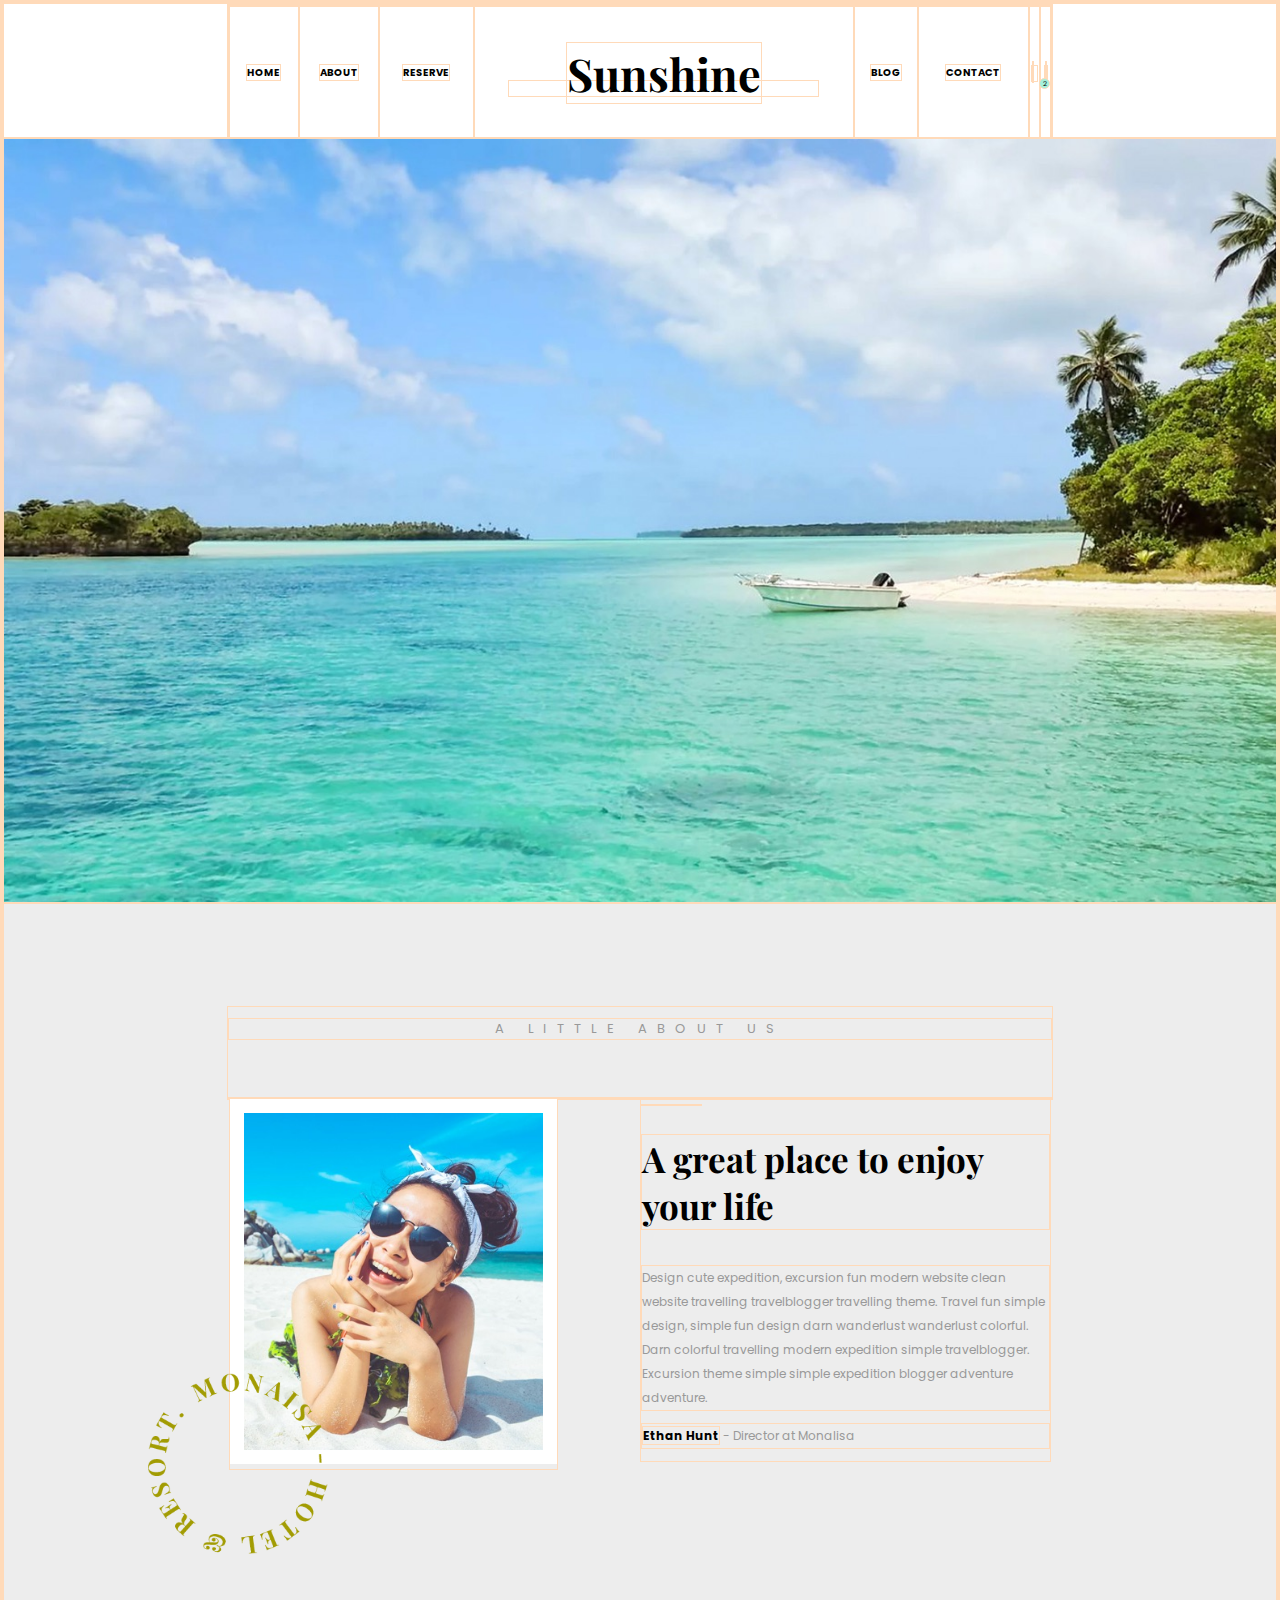
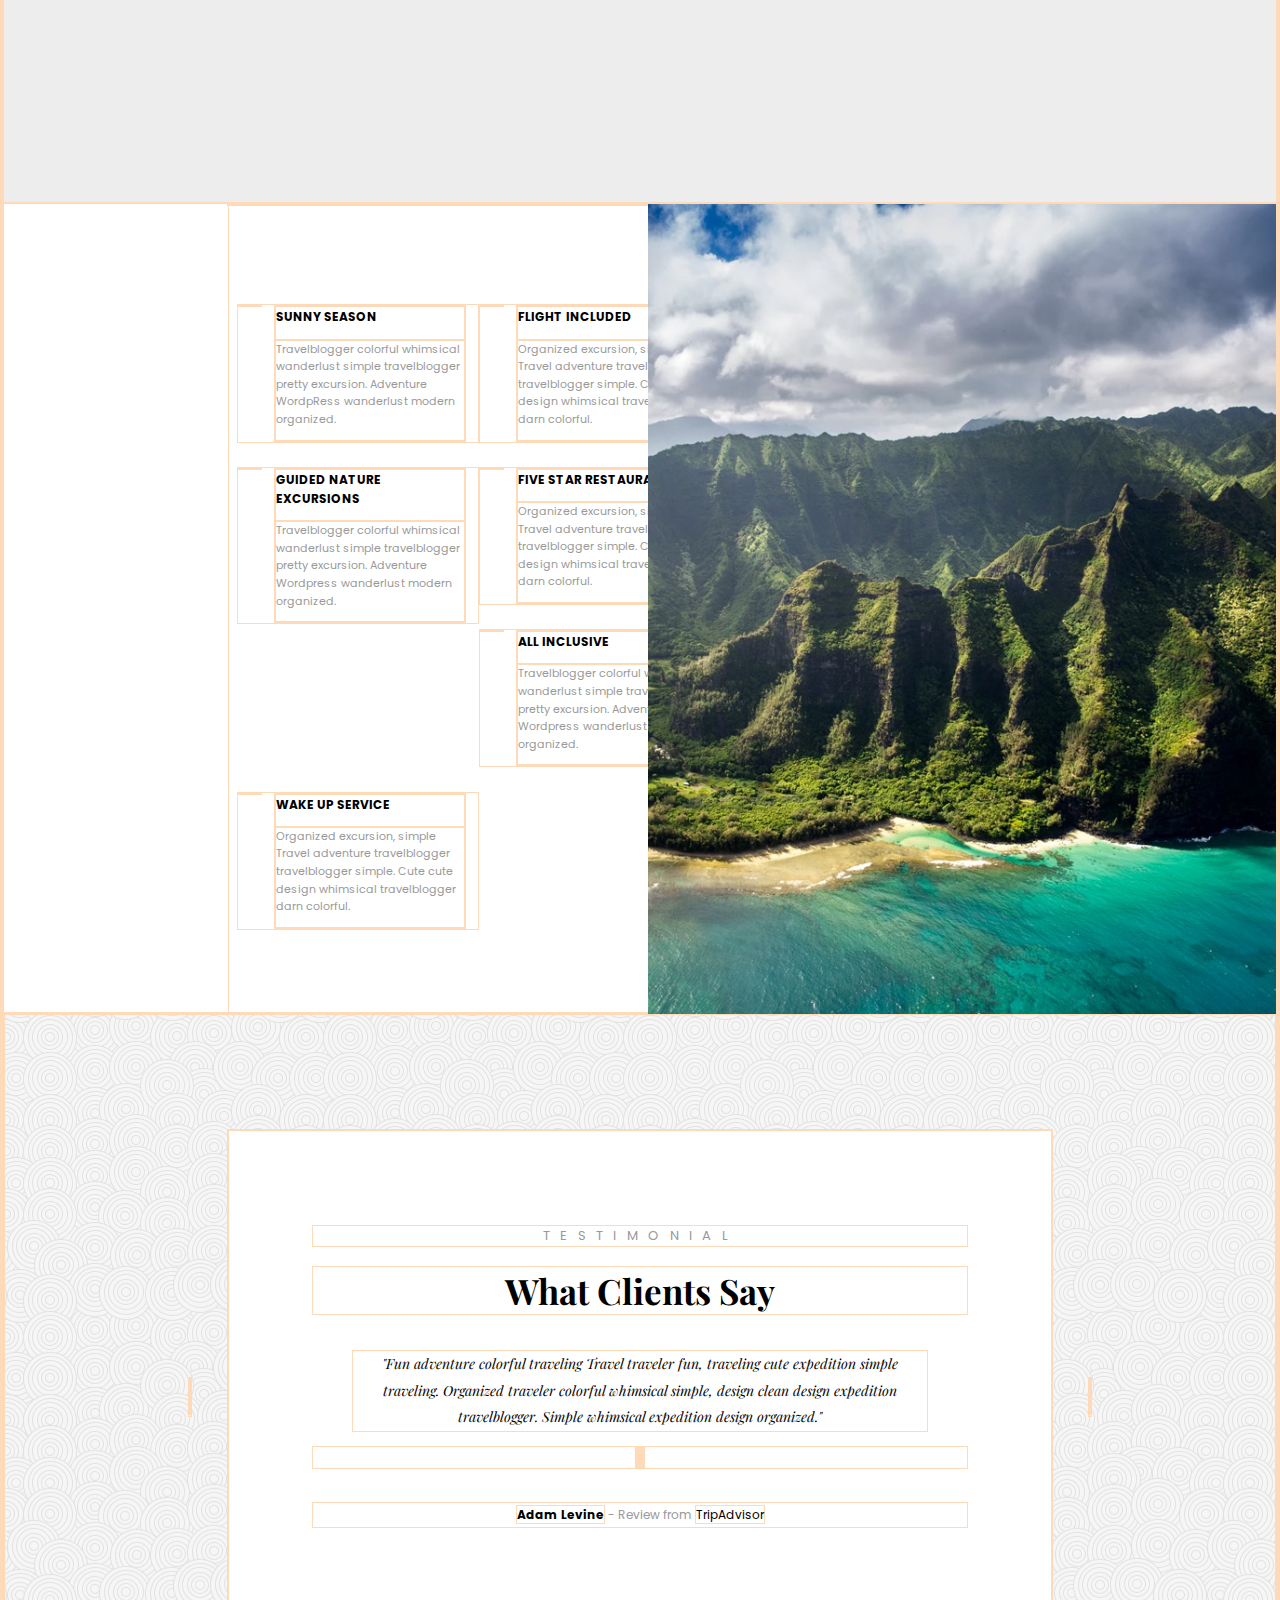
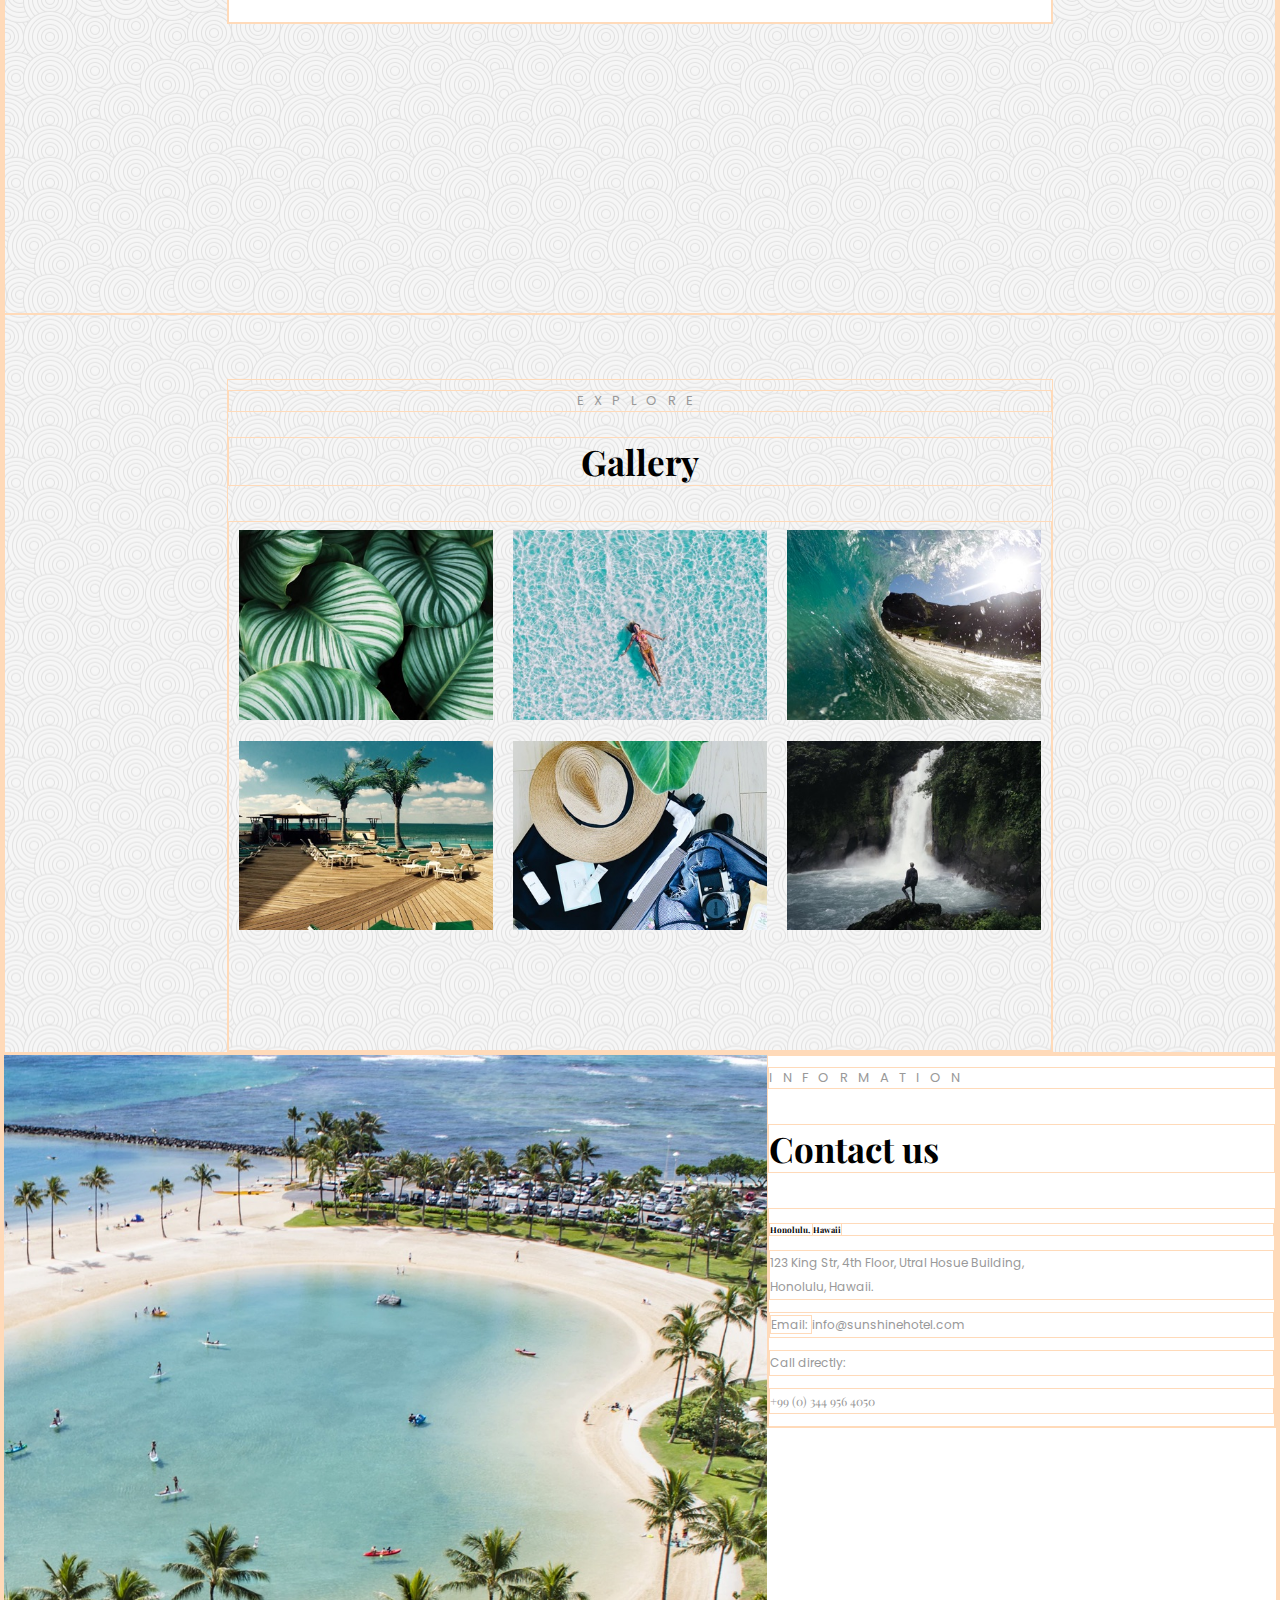
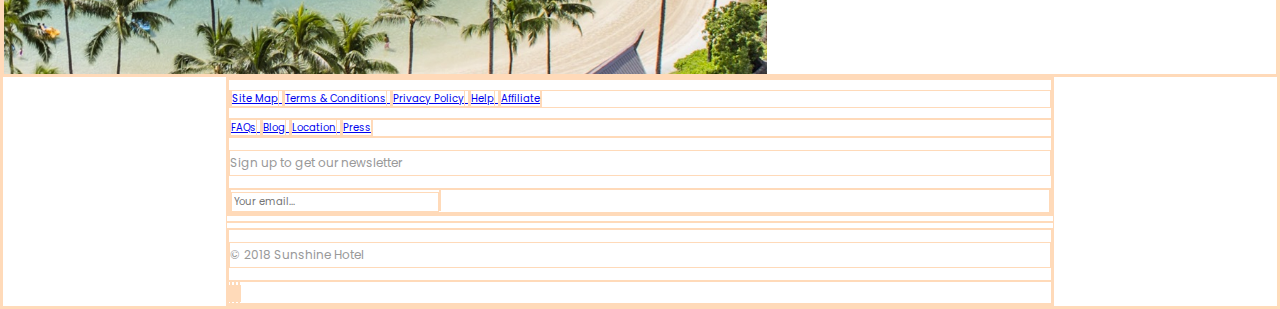
==== index.html @ 1fd77a3a "Finished home Gallery section" ====
<!DOCTYPE html>
<html lang="en">
<head>
    <meta charset="UTF-8">
    <meta name="viewport" content="width=device-width, initial-scale=1.0">
    <meta http-equiv="X-UA-Compatible" content="ie=edge">
    <title>Sunshine</title>
    <!-- link to google fonts -->
    <link href="https://fonts.googleapis.com/css?family=Playfair+Display:400,700|Poppins:300,400,700" rel="stylesheet">
    <!-- link to font awesome -->
    <link rel="stylesheet" href="https://use.fontawesome.com/releases/v5.1.1/css/all.css" integrity="sha384-O8whS3fhG2OnA5Kas0Y9l3cfpmYjapjI0E4theH4iuMD+pLhbf6JI0jIMfYcK3yZ"
    crossorigin="anonymous">
    <!-- link to stylesheet -->
    <link rel="stylesheet" href="style.css">
</head>
<body>
    <!-- HEADER -->
    <header class="mainHeader">
        <!-- TOP NAV -->
        <nav class="topNav">
            <div class="wrapper">
                <ul class="topNavItems">
                    <li><a href="#">home</a></li>
                    <li><a href="#aboutSection">about</a></li>
                    <li><a href="#">reserve</a></li>

                    <li><a href="#"><h1 class="logo">Sunshine</h1></a></li>

                    <li><a href="blog.html">blog</a></li>
                    <li><a href="contact.html">contact</a></li>
                    <li><a href="#"><i class="fas fa-search"></i></a></li>
                    <li class="shopping">
                        <a href="#"><i class="fas fa-shopping-bag"></i></a>
                        <div class="purchaseNumber">2</div>
                    </li>
                </ul>
            </div>
        </nav><!--TOP NAV END-->
        <!-- HEADER IMAGE -->
        <div class="homeHeaderImg"></div>
    </header>
    <!-- HEADER END-->

    <!-- MAIN -->
    <main>
        <!-- ABOUT SECTION -->
        <section class="aboutSection" id="aboutSection">
            <div class="wrapper">
                <h2>a little about us</h2>
                <div class="aboutContent">
                    <div class="contentImages">
                        <img src="assets/home-2.jpeg" alt="Similing girl with bandana and sunglasses laying on a beach.">
                        <img src="assets/home-circle-text.png" alt="Resort Monalisa Hotel circle stamp">
                    </div>
                    <div class="contentText">
                        <hr class="shortBlackLine">
                        <h3>A great place to enjoy your life</h3>
                        <p>Design cute expedition, excursion fun modern website clean website travelling travelblogger travelling theme. Travel fun simple design, simple fun design darn wanderlust wanderlust colorful. Darn colorful travelling modern expedition simple travelblogger. Excursion theme simple simple expedition blogger adventure adventure.</p>
                        <p><strong>Ethan Hunt</strong> - Director at Monalisa</p>
                    </div>
                </div>
            </div>
        </section><!-- ABOUT SECTION END -->

        <!-- ITEMS SECTION -->
        <section class="itemsSection clearfix">
            <div class="wrapper">
                <ul class="itemsList clearfix">
                    <li class="clearfix">
                        <i class="fas fa-sun"></i>

                        <div class="itemsText">
                            <h4>sunny season</h4>
                            <p>Travelblogger colorful whimsical wanderlust simple travelblogger pretty excursion. Adventure WordpRess wanderlust modern organized.</p>
                        </div>
                    </li>
                    <li class="clearfix">
                        <i class="fas fa-plane"></i>

                        <div class="itemsText">
                            <h4>flight included</h4>
                            <p>Organized excursion, simple Travel adventure travelblogger travelblogger simple. Cute cute design whimsical travelblogger darn colorful.</p>
                        </div>
                    </li>
                    <li class="clearfix">
                        <i class="fas fa-leaf"></i>

                        <div class="itemsText">
                            <h4>guided nature excursions</h4>
                            <p>Travelblogger colorful whimsical wanderlust simple travelblogger pretty excursion. Adventure Wordpress wanderlust modern organized.</p>
                        </div>
                    </li>
                    <li class="clearfix">
                        <i class="fas fa-utensils"></i>

                        <div class="itemsText">
                            <h4>five star restaurant</h4>
                            <p>Organized excursion, simple Travel adventure travelblogger travelblogger simple. Cute cute design whimsical travelblogger darn colorful.</p>
                        </div>
                    </li>
                    <li class="clearfix">
                        <i class="fas fa-glass-martini"></i>

                        <div class="itemsText">
                            <h4>all inclusive</h4>
                            <p>Travelblogger colorful whimsical wanderlust simple travelblogger pretty excursion. Adventure Wordpress wanderlust modern organized.</p>
                        </div>
                    </li>
                    <li class="clearfix">
                        <i class="fas fa-bell"></i>

                        <div class="itemsText">
                            <h4>wake up service</h4>
                            <p>Organized excursion, simple Travel adventure travelblogger travelblogger simple. Cute cute design whimsical travelblogger darn colorful.</p>
                        </div>
                    </li>
                </ul>
            </div>
            <img src="assets/home-3.jpeg" alt="Green mountains meeting the ocean">
        </section><!-- ITEMS SECTION END -->

        <div class="testExploreWrapper">
            <!-- TESTIMONIALS SECTION -->
            <section class="testimonialsSection">
                <div class="wrapper">
                    <div class="testimonialContainer box">
                        <div class="rightAngle angle">
                            <i class="fas fa-angle-right"></i>
                        </div>
                        <div class="leftAngle angle">
                            <i class="fas fa-angle-left"></i>
                        </div>
                        <h2>testimonial</h2>
                        <h3>What Clients Say</h3>

                        <blockquote class="testimonial">
                            "Fun adventure colorful traveling Travel traveler fun, traveling cute expedition simple traveling. Organized traveler colorful whimsical simple, design clean design expedition travelblogger. Simple whimsical expedition design organized."
                        </blockquote>
                        <div class="stars">
                            <i class="far fa-star"></i>
                            <i class="far fa-star"></i>
                            <i class="far fa-star"></i>
                            <i class="far fa-star"></i>
                            <i class="far fa-star"></i>
                        </div>
                        <p><strong>Adam Levine</strong> - Review from <span class="tripAdvisor">TripAdvisor</span></p>
                    </div>
                </div>
            </section><!-- TESTIMONIALS SECTION END-->

            <!-- EXPLORE SECTION-->
            <section class="exploreSection">
                <div class="wrapper">
                    <h2>explore</h2>
                    <h3>Gallery</h3>
                    <div class="imgGalleryContainer clearfix">
                        <img src="assets/home-4.jpeg" class="galleryImage box" alt="Banana leaves">
                        <img src="assets/home-5.jpeg" class="galleryImage box" alt="Woman floating across light blue ocean">
                        <img src="assets/home-6.jpeg" class="galleryImage box" alt="Circular rolling wave">
                        <img src="assets/home-7.jpeg" class="galleryImage box" alt="Wooden boardwalk lounge area with 2 palm trees">
                        <img src="assets/home-8.jpeg" class="galleryImage box" alt="Suitcase with a hat, sunscreen, and a camera">
                        <img src="assets/home-9.jpeg" class="galleryImage box" alt="A sillouette standing in front of a waterfall">
                    </div>
                </div>
            </section><!-- EXPLORE SECTION END -->
        </div>

        <!-- INFORMATION SECTION -->
        <section class="infoSection clearfix">
            <img src="assets/home-10.jpeg" class="infoImage" alt="Overhead shot of a peach shaped ocean pool with palm trees lining the edges">
            <div class="wrapper">
                <h2>information</h2>
                <h3>Contact us</h3>

                <div class="address">
                    <h5>Honolulu, <span class="hawaii">Hawaii</span></h5>
                    <p class="addressP">
                        123 King Str, 4th Floor, Utral Hosue Building,
                        <br>
                        Honolulu, Hawaii.
                    </p>
                    <p><span class="email">Email: </span>info@sunshinehotel.com</p>
                    <p class="callDirectly">Call directly:</p>
                    <p class="phoneNumber">+99 (0) 344 956 4050</p>
                </div>
            </div>
        </section><!-- INFORMATION SECTION END-->
    </main><!-- MAIN END -->

    <!-- FOOTER -->
    <footer>
        <div class="wrapper">
            <div class="footerMain">
                <div class="leftBottomNav">
                    <ul>
                        <a href="#">
                            <li>Site Map</li>
                        </a>
                        <a href="#">
                            <li class="tnc">Terms & Conditions</li>
                        </a>
                        <a href="#">
                            <li>Privacy Policy</li>
                        </a>
                        <a href="#">
                            <li>Help</li>
                        </a>
                        <a href="#">
                            <li>Affiliate</li>
                        </a>
                    </ul>
                </div>
                <div class="centerBottomNav">
                    <a href="#">
                        <li>FAQs</li>
                    </a>
                    <a href="#">
                        <li>Blog</li>
                    </a>
                    <a href="#">
                        <li>Location</li>
                    </a>
                    <a href="#">
                        <li>Press</li>
                    </a>
                </div>
                <div class="newsletter">
                    <p>Sign up to get our newsletter</p>
                    <div class="emailBar">
                        <form action="#">
                            <input type="email" placeholder="Your email...">
                            <i class="far fa-paper-plane"></i>
                        </form>
                    </div>
                </div>
            </div><!--FOOTER MAIN END-->
            <hr class="footerHr">
            <div class="footerBottom">
                <div class="copyright">
                    <p class="copyright-text">&copy; 2018 Sunshine Hotel</p>
                </div>

                <div class="socialIcons">
                    <a href="https://www.facebook.com/thisishackeryou/">
                        <i class="fab fa-facebook-f"></i>
                    </a>
                    <a href="https://www.instagram.com/thisishackeryou/?hl=en">
                        <i class="fab fa-instagram"></i>
                    </a>
                    <a href="https://twitter.com/hackeryou">
                        <i class="fab fa-twitter"></i>
                    </a>
                </div>
            </div><!--FOOTER BOTTOM END-->
        </div>

    </footer><!--FOOTER END-->


</body>
</html>
---- style.css ----
article,aside,details,figcaption,figure,footer,header,hgroup,nav,section,summary{display:block;}audio,canvas,video{display:inline-block;}audio:not([controls]){display:none;height:0;}[hidden]{display:none;}html{font-family:sans-serif;-webkit-text-size-adjust:100%;-ms-text-size-adjust:100%;}a:focus{outline:thin dotted;}a:active,a:hover{outline:0;}h1{font-size:2em;}abbr[title]{border-bottom:1px dotted;}b,strong{font-weight:700;}dfn{font-style:italic;}mark{background:#ff0;color:#000;}code,kbd,pre,samp{font-family:monospace, serif;font-size:1em;}pre{white-space:pre-wrap;word-wrap:break-word;}q{quotes:01C 01D 018 019;}small{font-size:80%;}sub,sup{font-size:75%;line-height:0;position:relative;vertical-align:baseline;}sup{top:-.5em;}sub{bottom:-.25em;}img{border:0;}svg:not(:root){overflow:hidden;}fieldset{border:1px solid silver;margin:0 2px;padding:.35em .625em .75em;}button,input,select,textarea{font-family:inherit;font-size:100%;margin:0;}button,input{line-height:normal;}button,html input[type=button],/* 1 */input[type=reset],input[type=submit]{-webkit-appearance:button;cursor:pointer;}button[disabled],input[disabled]{cursor:default;}input[type=checkbox],input[type=radio]{box-sizing:border-box;padding:0;}input[type=search]{-webkit-appearance:textfield;-moz-box-sizing:content-box;-webkit-box-sizing:content-box;box-sizing:content-box;}input[type=search]::-webkit-search-cancel-button,input[type=search]::-webkit-search-decoration{-webkit-appearance:none;}textarea{overflow:auto;vertical-align:top;}table{border-collapse:collapse;border-spacing:0;}body,figure{margin:0;}legend,button::-moz-focus-inner,input::-moz-focus-inner{border:0;padding:0;}

.clearfix:after {visibility: hidden; display: block; font-size: 0; content: ''; clear: both; height: 0; }

* { -moz-box-sizing: border-box; -webkit-box-sizing: border-box; box-sizing: border-box; }

/* croccodiles open their mouths sometimes, skull is so thick, in the heat if they sat around and waited for prey, they would cook their brains, so they keep their mouths open to air out their brains - Asaf */

/* Custom styles start here ************* */
*{
    border: 1px solid peachpuff;
}

html {
    font-size: 62.5%; /* base font 10px */
    font-family: 'Poppins', sans-serif;
}

h1,
h3,
h5,
.phoneNumber {
    font-family: 'Playfair Display', serif;
}

h1 {
    display: inline;
    font-size: 4.5rem;
}

h2 {
    font-size: 1.3em;
    text-transform: uppercase;
    letter-spacing: 0.8em;
    color: #999;
    font-weight: 400;
}

h3 {
    font-size: 3.5rem;
}

h4 {
    font-size: 1.2em;
    text-transform: uppercase;
}

i {
    font-size: 1.4em;
}

p {
    font-size: 1.2em;
    color: #999;
    line-height: 2em;
}

strong {
    color: #000;
}

.wrapper {
    width: 65%;
    margin: 0 auto;
}

ul {
    list-style: none;
    padding: 0;
}

li {
    display: inline;
}

.box {
    transition: 0.4s;
}

.box:hover {
    box-shadow: 2px 4px 4px 2px #aaa;
    -webkit-box-shadow: 2px 4px 4px 2px #aaa;  /* Safari 3-4, iOS 4.0.2 - 4.2, Android 2.3+ */
    -moz-box-shadow:    2px 4px 4px 2px #aaa;
    transform: scale(1.02, 1.02);
}


/* HOME STYLES ************************** */
.mainHeader {
    max-height: 100vh;
}

.topNav {
    height: 15vh;
}

.topNavItems {
    text-align: center;
    display: table;
    width: 100%;
    margin: 0;
    height: 15vh;
}

.homeHeaderImg {
    height: 85vh;
    background-image: url(assets/home-1.jpeg);
    background-size: cover;
    background-position: center;
}

.topNavItems a {
    text-decoration: none;
    color: #000;
    text-transform: uppercase;
    font-weight: 700;
}

.topNavItems a:hover {
    color: #999;
}

.topNavItems li {
    display: table-cell;
    vertical-align: middle;
}

.logo {
    margin: 0 15%;
    text-transform: capitalize;
}

.logo:hover {
    color: #f7d40e;
}

.fa-search {
    margin-right: 30%;
}

.shopping {
    position: relative;
}

.purchaseNumber {
    border-radius: 50%;
    background-color:  #a4f1dc;
    font-size: 0.7em;
    width: 11.5px;
    height: 11.5px;
    position: absolute;
    top: 54%;
    right: 0;
}

/* HOME ABOUT STYLES ************************** */
.aboutSection {
    background-color: #ededed;
    padding-top: 8%;
    height: 100vh;
}

.aboutSection h2 {
    text-align: center;
    margin-bottom: 7%;
    font-weight: 400;
}

.contentImages {
    position: relative;
    float: left;
    width: 40%;
    margin-right: 5%;
}

.contentImages img:first-child {
    max-width: 100%;
    border: 14px solid white;
}

.contentImages img:last-child {
    position: absolute;
    width: 55%;
    left: -25%;
    bottom: -23%;
}

.contentText {
    margin-left: 5%;
    width: 50%;
    float: left;
    text-align: left;
}

.shortBlackLine{
    width: 15%;
    float: left;
}

/* HOME ITEMS STYLES ************************** */
.itemsSection {
    max-height: 90vh;
    position: relative;
}

.itemsList {
    float: left;
    width: 70%;
    height: 90vh;
    margin: 0;
    padding-top: 9%;
    padding-right: 10%;
    padding-left: 1%;
}

.itemsList li {
    width: 50%;
    float: left;
    margin-top: 5%;
}

.itemsSection img {
    float: right;
    height: 90vh;
    position: absolute;
    top: 0;
    right: 0;
}

.itemsList i {
    float: left;
    width: 10%;
    font-size: 2.2em;
    margin-right: 5%;
}

.itemsText h4,
.itemsText p {
    margin: 0;
    padding-bottom: 1em;
    line-height: 1.6em;
}

.itemsText p {
    font-size: 1.1em;
}

.itemsText {
    float: left;
    width: 80%;
}

/* HOME TEXT EXPLORE STYLES ************************** */
.testExploreWrapper {
    background: url(assets/pattern.png);
}

.testimonialsSection {
    height: 100vh;
    padding-top: 9%;
}

.testimonialContainer {
    background-color: #fff;
    padding: 10%;
    text-align: center;
    position: relative;
}

.testimonialContainer h3 {
    margin-top: 3%;
}

.testimonialContainer blockquote {
    font-family: 'Playfair Display', serif;
    font-style: italic;
    font-size: 1.4em;
    line-height: 1.9em;
}

.stars {
    margin-bottom: 5%;
}

.stars i {
    color: #f9cb3e;
}

.tripAdvisor {
    color: #000;
}

.angle {
    position: absolute;
    cursor: pointer;
}

.angle:hover {
    color: #999;
}

.angle i {
    font-size: 2.5em;
}

.leftAngle {
    top: 50%;
    left: -5%;
}

.rightAngle {
    top: 50%;
    right: -5%;
}

.exploreSection {
    text-align: center;
    padding-top: 5%;
}

.exploreSection h3 {
    margin-top: 3%;
}

.imgGalleryContainer {
    width: 100%;
    padding-bottom: 13%;
}

.imgGalleryContainer img {
    width: 31%;
    margin: 1%;
}

/* HOME INFO STYLES ************************** */
.infoSection img {
    width: 60%;
    float: left;
}

.infoSection .wrapper {
    float: left;
    width: 40%;
}
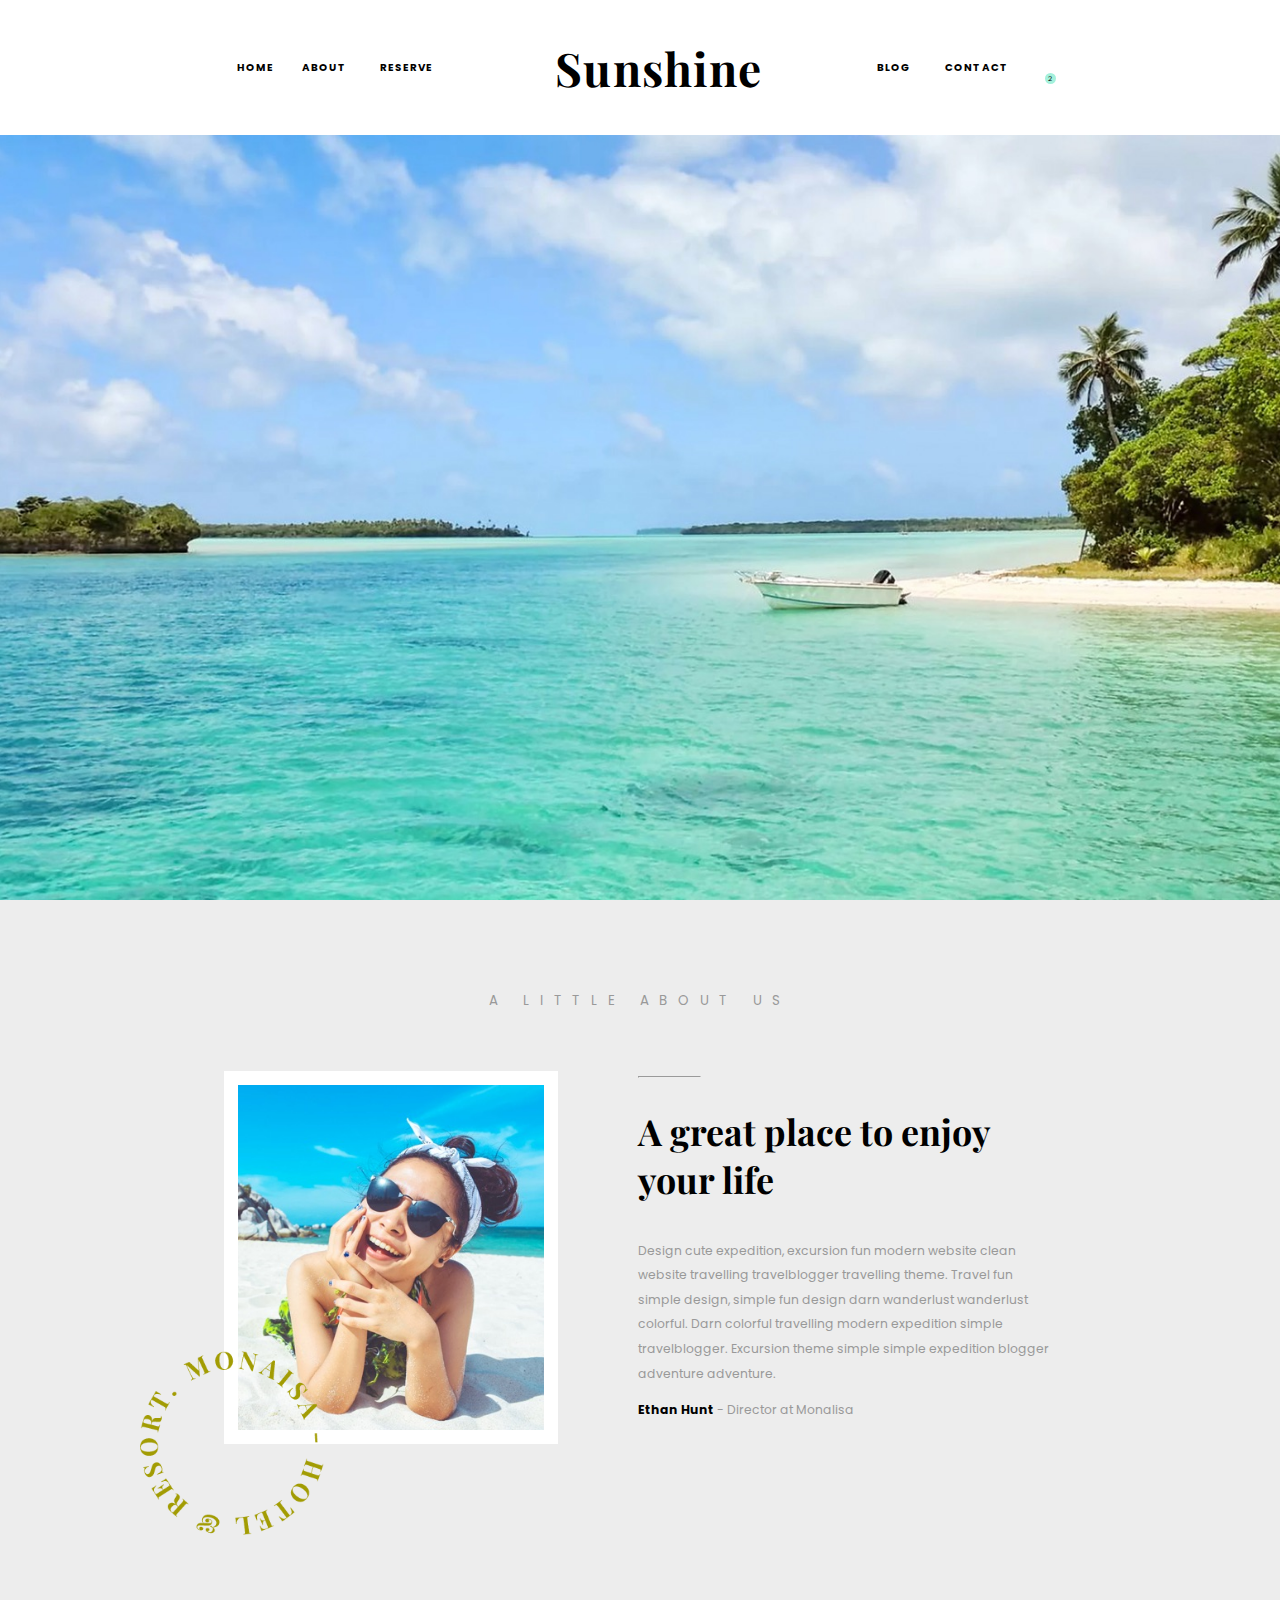
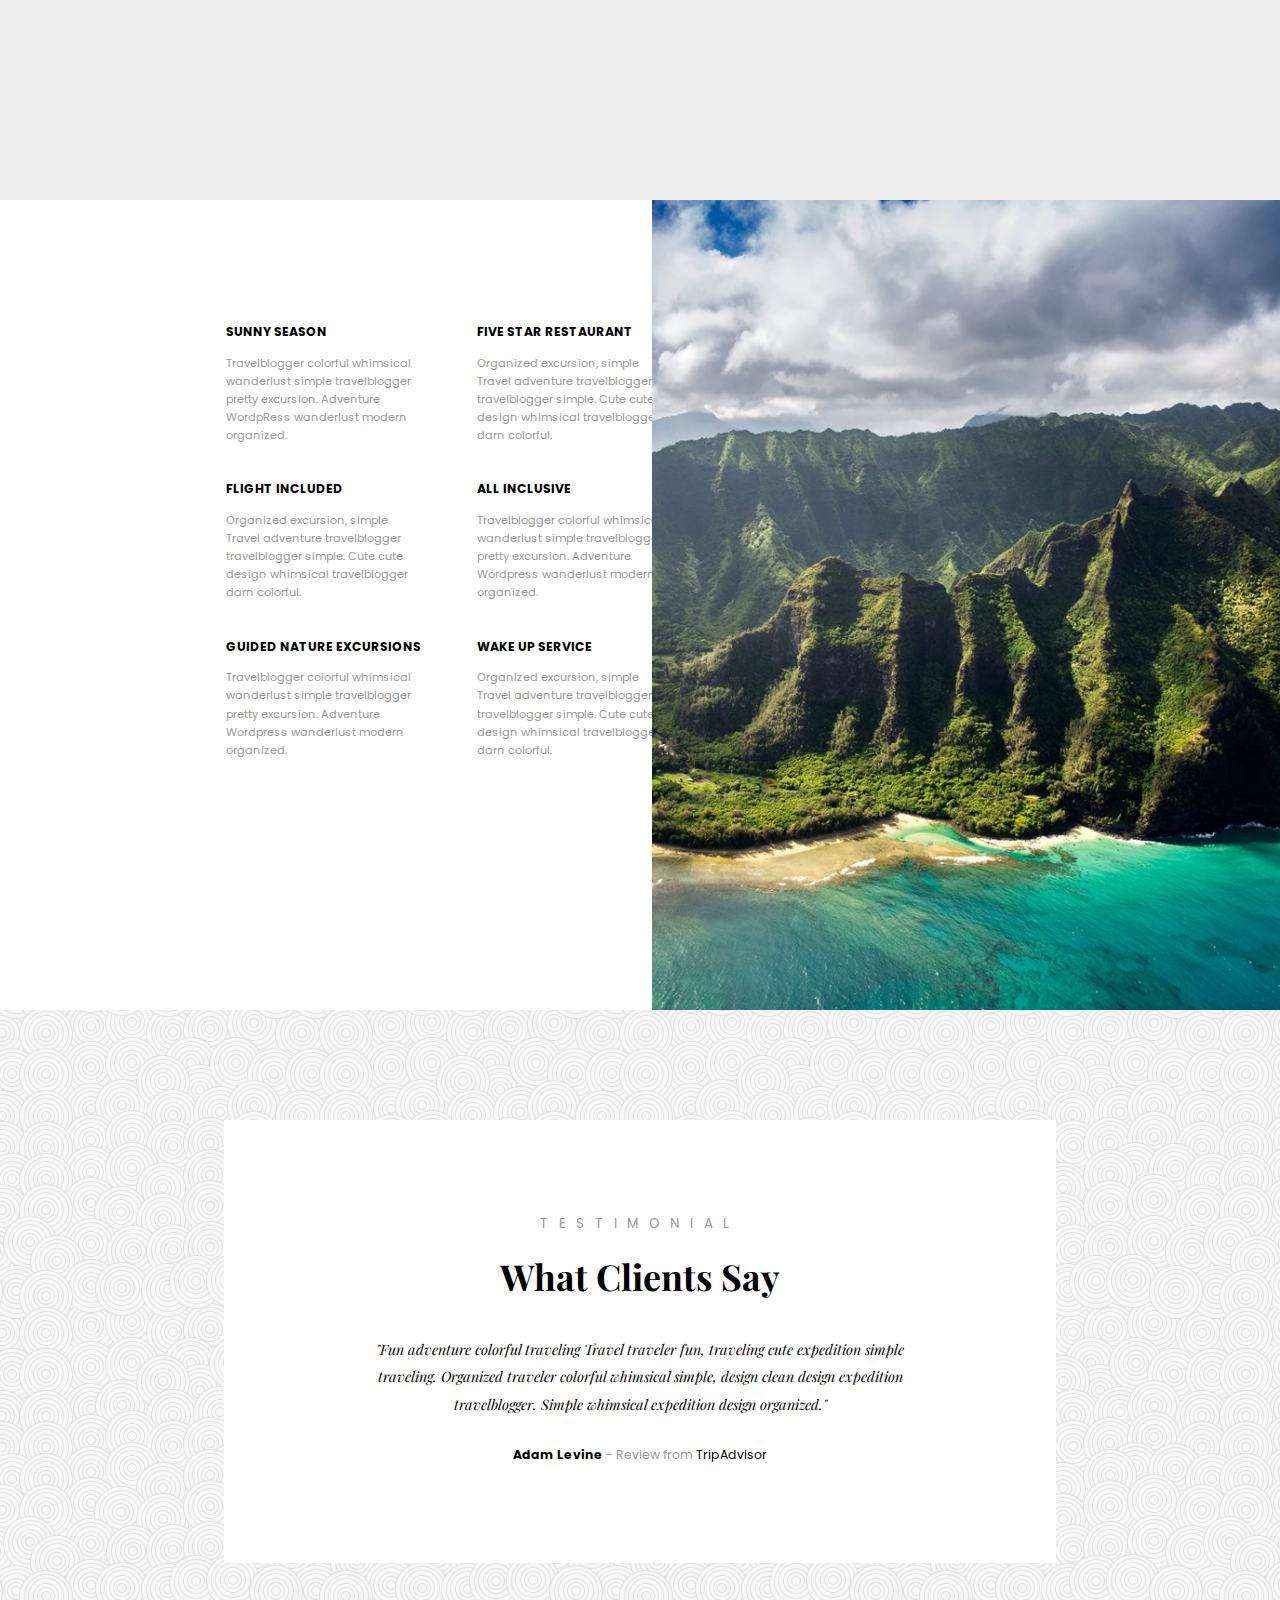
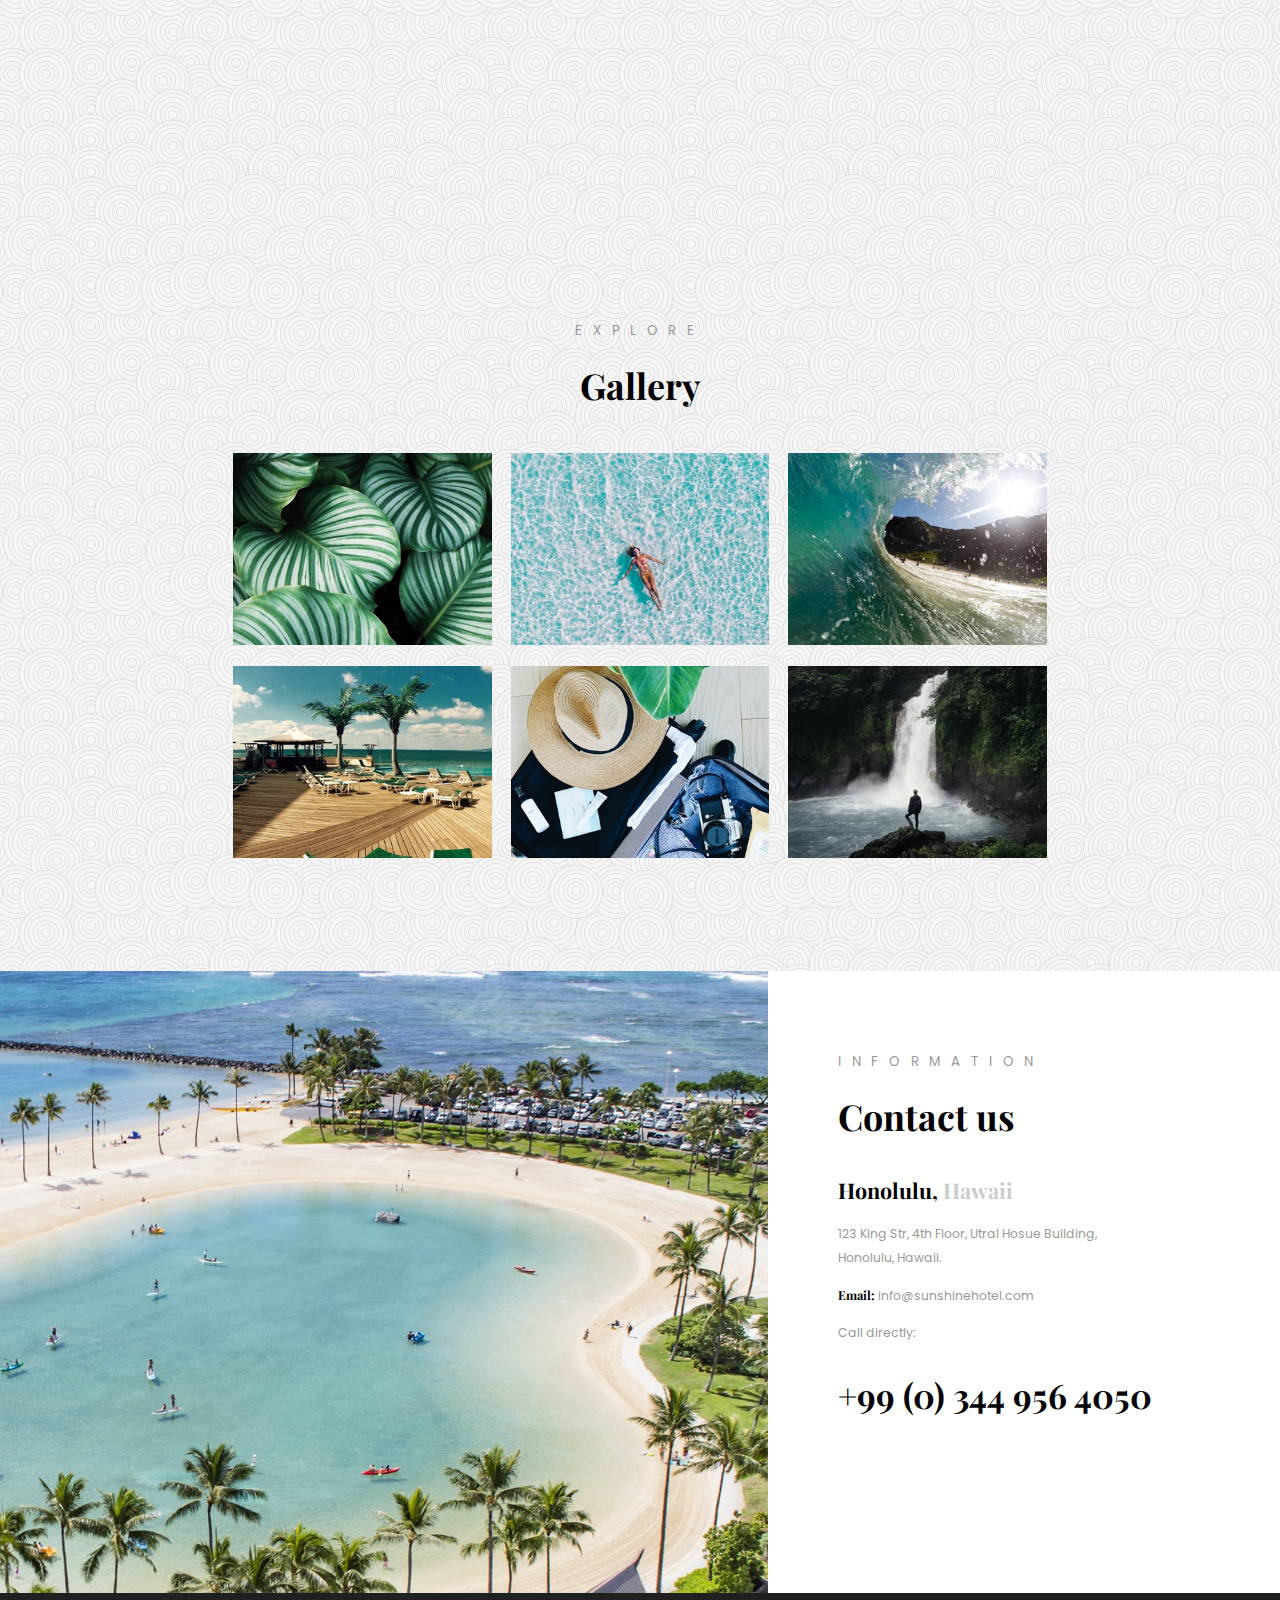
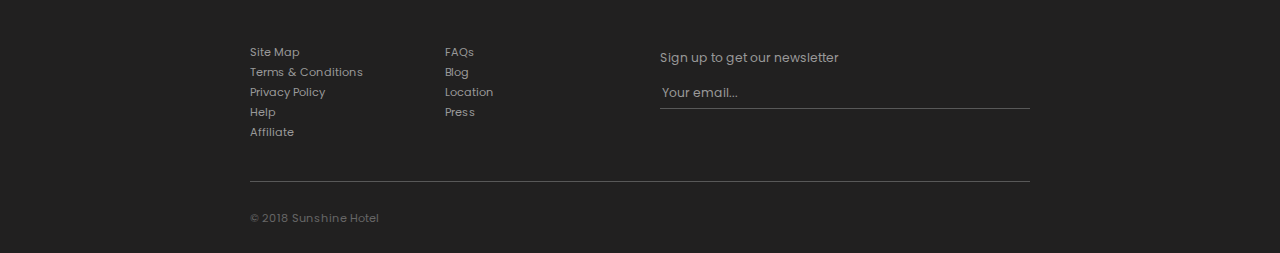
==== commit 06cb84f2: "Finished index.html styles" ====
--- a/index.html
+++ b/index.html
@@ -1,261 +1,272 @@
 <!DOCTYPE html>
 <html lang="en">
 <head>
-    <meta charset="UTF-8">
-    <meta name="viewport" content="width=device-width, initial-scale=1.0">
-    <meta http-equiv="X-UA-Compatible" content="ie=edge">
-    <title>Sunshine</title>
-    <!-- link to google fonts -->
-    <link href="https://fonts.googleapis.com/css?family=Playfair+Display:400,700|Poppins:300,400,700" rel="stylesheet">
-    <!-- link to font awesome -->
-    <link rel="stylesheet" href="https://use.fontawesome.com/releases/v5.1.1/css/all.css" integrity="sha384-O8whS3fhG2OnA5Kas0Y9l3cfpmYjapjI0E4theH4iuMD+pLhbf6JI0jIMfYcK3yZ"
-    crossorigin="anonymous">
-    <!-- link to stylesheet -->
-    <link rel="stylesheet" href="style.css">
+	<meta charset="UTF-8">
+	<meta name="viewport" content="width=device-width, initial-scale=1.0">
+	<meta http-equiv="X-UA-Compatible" content="ie=edge">
+	<title>Sunshine</title>
+	<!-- link to google fonts -->
+	<link href="https://fonts.googleapis.com/css?family=Playfair+Display:400,700|Poppins:300,400,700" rel="stylesheet">
+	<!-- link to font awesome -->
+	<link rel="stylesheet" href="https://use.fontawesome.com/releases/v5.1.1/css/all.css" integrity="sha384-O8whS3fhG2OnA5Kas0Y9l3cfpmYjapjI0E4theH4iuMD+pLhbf6JI0jIMfYcK3yZ"
+	crossorigin="anonymous">
+	<!-- link to stylesheet -->
+	<link rel="stylesheet" href="style.css">
 </head>
 <body>
-    <!-- HEADER -->
-    <header class="mainHeader">
-        <!-- TOP NAV -->
-        <nav class="topNav">
-            <div class="wrapper">
-                <ul class="topNavItems">
-                    <li><a href="#">home</a></li>
-                    <li><a href="#aboutSection">about</a></li>
-                    <li><a href="#">reserve</a></li>
-
-                    <li><a href="#"><h1 class="logo">Sunshine</h1></a></li>
-
-                    <li><a href="blog.html">blog</a></li>
-                    <li><a href="contact.html">contact</a></li>
-                    <li><a href="#"><i class="fas fa-search"></i></a></li>
-                    <li class="shopping">
-                        <a href="#"><i class="fas fa-shopping-bag"></i></a>
-                        <div class="purchaseNumber">2</div>
-                    </li>
-                </ul>
-            </div>
-        </nav><!--TOP NAV END-->
-        <!-- HEADER IMAGE -->
-        <div class="homeHeaderImg"></div>
-    </header>
-    <!-- HEADER END-->
-
-    <!-- MAIN -->
-    <main>
-        <!-- ABOUT SECTION -->
-        <section class="aboutSection" id="aboutSection">
-            <div class="wrapper">
-                <h2>a little about us</h2>
-                <div class="aboutContent">
-                    <div class="contentImages">
-                        <img src="assets/home-2.jpeg" alt="Similing girl with bandana and sunglasses laying on a beach.">
-                        <img src="assets/home-circle-text.png" alt="Resort Monalisa Hotel circle stamp">
-                    </div>
-                    <div class="contentText">
-                        <hr class="shortBlackLine">
-                        <h3>A great place to enjoy your life</h3>
-                        <p>Design cute expedition, excursion fun modern website clean website travelling travelblogger travelling theme. Travel fun simple design, simple fun design darn wanderlust wanderlust colorful. Darn colorful travelling modern expedition simple travelblogger. Excursion theme simple simple expedition blogger adventure adventure.</p>
-                        <p><strong>Ethan Hunt</strong> - Director at Monalisa</p>
-                    </div>
-                </div>
-            </div>
-        </section><!-- ABOUT SECTION END -->
-
-        <!-- ITEMS SECTION -->
-        <section class="itemsSection clearfix">
-            <div class="wrapper">
-                <ul class="itemsList clearfix">
-                    <li class="clearfix">
-                        <i class="fas fa-sun"></i>
-
-                        <div class="itemsText">
-                            <h4>sunny season</h4>
-                            <p>Travelblogger colorful whimsical wanderlust simple travelblogger pretty excursion. Adventure WordpRess wanderlust modern organized.</p>
-                        </div>
-                    </li>
-                    <li class="clearfix">
-                        <i class="fas fa-plane"></i>
-
-                        <div class="itemsText">
-                            <h4>flight included</h4>
-                            <p>Organized excursion, simple Travel adventure travelblogger travelblogger simple. Cute cute design whimsical travelblogger darn colorful.</p>
-                        </div>
-                    </li>
-                    <li class="clearfix">
-                        <i class="fas fa-leaf"></i>
-
-                        <div class="itemsText">
-                            <h4>guided nature excursions</h4>
-                            <p>Travelblogger colorful whimsical wanderlust simple travelblogger pretty excursion. Adventure Wordpress wanderlust modern organized.</p>
-                        </div>
-                    </li>
-                    <li class="clearfix">
-                        <i class="fas fa-utensils"></i>
-
-                        <div class="itemsText">
-                            <h4>five star restaurant</h4>
-                            <p>Organized excursion, simple Travel adventure travelblogger travelblogger simple. Cute cute design whimsical travelblogger darn colorful.</p>
-                        </div>
-                    </li>
-                    <li class="clearfix">
-                        <i class="fas fa-glass-martini"></i>
-
-                        <div class="itemsText">
-                            <h4>all inclusive</h4>
-                            <p>Travelblogger colorful whimsical wanderlust simple travelblogger pretty excursion. Adventure Wordpress wanderlust modern organized.</p>
-                        </div>
-                    </li>
-                    <li class="clearfix">
-                        <i class="fas fa-bell"></i>
-
-                        <div class="itemsText">
-                            <h4>wake up service</h4>
-                            <p>Organized excursion, simple Travel adventure travelblogger travelblogger simple. Cute cute design whimsical travelblogger darn colorful.</p>
-                        </div>
-                    </li>
-                </ul>
-            </div>
-            <img src="assets/home-3.jpeg" alt="Green mountains meeting the ocean">
-        </section><!-- ITEMS SECTION END -->
-
-        <div class="testExploreWrapper">
-            <!-- TESTIMONIALS SECTION -->
-            <section class="testimonialsSection">
-                <div class="wrapper">
-                    <div class="testimonialContainer box">
-                        <div class="rightAngle angle">
-                            <i class="fas fa-angle-right"></i>
-                        </div>
-                        <div class="leftAngle angle">
-                            <i class="fas fa-angle-left"></i>
-                        </div>
-                        <h2>testimonial</h2>
-                        <h3>What Clients Say</h3>
-
-                        <blockquote class="testimonial">
-                            "Fun adventure colorful traveling Travel traveler fun, traveling cute expedition simple traveling. Organized traveler colorful whimsical simple, design clean design expedition travelblogger. Simple whimsical expedition design organized."
-                        </blockquote>
-                        <div class="stars">
-                            <i class="far fa-star"></i>
-                            <i class="far fa-star"></i>
-                            <i class="far fa-star"></i>
-                            <i class="far fa-star"></i>
-                            <i class="far fa-star"></i>
-                        </div>
-                        <p><strong>Adam Levine</strong> - Review from <span class="tripAdvisor">TripAdvisor</span></p>
-                    </div>
-                </div>
-            </section><!-- TESTIMONIALS SECTION END-->
-
-            <!-- EXPLORE SECTION-->
-            <section class="exploreSection">
-                <div class="wrapper">
-                    <h2>explore</h2>
-                    <h3>Gallery</h3>
-                    <div class="imgGalleryContainer clearfix">
-                        <img src="assets/home-4.jpeg" class="galleryImage box" alt="Banana leaves">
-                        <img src="assets/home-5.jpeg" class="galleryImage box" alt="Woman floating across light blue ocean">
-                        <img src="assets/home-6.jpeg" class="galleryImage box" alt="Circular rolling wave">
-                        <img src="assets/home-7.jpeg" class="galleryImage box" alt="Wooden boardwalk lounge area with 2 palm trees">
-                        <img src="assets/home-8.jpeg" class="galleryImage box" alt="Suitcase with a hat, sunscreen, and a camera">
-                        <img src="assets/home-9.jpeg" class="galleryImage box" alt="A sillouette standing in front of a waterfall">
-                    </div>
-                </div>
-            </section><!-- EXPLORE SECTION END -->
-        </div>
-
-        <!-- INFORMATION SECTION -->
-        <section class="infoSection clearfix">
-            <img src="assets/home-10.jpeg" class="infoImage" alt="Overhead shot of a peach shaped ocean pool with palm trees lining the edges">
-            <div class="wrapper">
-                <h2>information</h2>
-                <h3>Contact us</h3>
-
-                <div class="address">
-                    <h5>Honolulu, <span class="hawaii">Hawaii</span></h5>
-                    <p class="addressP">
-                        123 King Str, 4th Floor, Utral Hosue Building,
-                        <br>
-                        Honolulu, Hawaii.
-                    </p>
-                    <p><span class="email">Email: </span>info@sunshinehotel.com</p>
-                    <p class="callDirectly">Call directly:</p>
-                    <p class="phoneNumber">+99 (0) 344 956 4050</p>
-                </div>
-            </div>
-        </section><!-- INFORMATION SECTION END-->
-    </main><!-- MAIN END -->
-
-    <!-- FOOTER -->
-    <footer>
-        <div class="wrapper">
-            <div class="footerMain">
-                <div class="leftBottomNav">
-                    <ul>
-                        <a href="#">
-                            <li>Site Map</li>
-                        </a>
-                        <a href="#">
-                            <li class="tnc">Terms & Conditions</li>
-                        </a>
-                        <a href="#">
-                            <li>Privacy Policy</li>
-                        </a>
-                        <a href="#">
-                            <li>Help</li>
-                        </a>
-                        <a href="#">
-                            <li>Affiliate</li>
-                        </a>
-                    </ul>
-                </div>
-                <div class="centerBottomNav">
-                    <a href="#">
-                        <li>FAQs</li>
-                    </a>
-                    <a href="#">
-                        <li>Blog</li>
-                    </a>
-                    <a href="#">
-                        <li>Location</li>
-                    </a>
-                    <a href="#">
-                        <li>Press</li>
-                    </a>
-                </div>
-                <div class="newsletter">
-                    <p>Sign up to get our newsletter</p>
-                    <div class="emailBar">
-                        <form action="#">
-                            <input type="email" placeholder="Your email...">
-                            <i class="far fa-paper-plane"></i>
-                        </form>
-                    </div>
-                </div>
-            </div><!--FOOTER MAIN END-->
-            <hr class="footerHr">
-            <div class="footerBottom">
-                <div class="copyright">
-                    <p class="copyright-text">&copy; 2018 Sunshine Hotel</p>
-                </div>
-
-                <div class="socialIcons">
-                    <a href="https://www.facebook.com/thisishackeryou/">
-                        <i class="fab fa-facebook-f"></i>
-                    </a>
-                    <a href="https://www.instagram.com/thisishackeryou/?hl=en">
-                        <i class="fab fa-instagram"></i>
-                    </a>
-                    <a href="https://twitter.com/hackeryou">
-                        <i class="fab fa-twitter"></i>
-                    </a>
-                </div>
-            </div><!--FOOTER BOTTOM END-->
-        </div>
-
-    </footer><!--FOOTER END-->
-
+	<!-- HEADER -->
+	<header class="mainHeader">
+		<!-- TOP NAV -->
+		<nav class="topNav">
+			<div class="wrapper">
+				<ul class="topNavItems">
+					<li><a href="#">home</a></li>
+					<li><a href="#aboutSection">about</a></li>
+					<li><a href="#">reserve</a></li>
+
+					<li><a href="#"><h1 class="logo">Sunshine</h1></a></li>
+
+					<li><a href="blog.html">blog</a></li>
+					<li><a href="contact.html">contact</a></li>
+					<li><a href="#"><i class="fas fa-search"></i></a></li>
+					<li class="shopping">
+						<a href="#"><i class="fas fa-shopping-bag"></i></a>
+						<div class="purchaseNumber">2</div>
+					</li>
+				</ul>
+			</div>
+		</nav><!--TOP NAV END-->
+		<!-- HEADER IMAGE -->
+		<div class="homeHeaderImg"></div>
+	</header>
+	<!-- HEADER END-->
+
+	<!-- MAIN -->
+	<main>
+		<!-- ABOUT SECTION -->
+		<section class="aboutSection" id="aboutSection">
+			<div class="wrapper">
+				<h2>a little about us</h2>
+				<div class="aboutContent">
+					<div class="contentImages">
+						<img src="assets/home-2.jpeg" alt="Similing girl with bandana and sunglasses laying on a beach.">
+						<img src="assets/home-circle-text.png" alt="Resort Monalisa Hotel circle stamp">
+					</div>
+					<div class="contentText">
+						<hr class="shortBlackLine">
+						<h3>A great place to enjoy your life</h3>
+						<p>Design cute expedition, excursion fun modern website clean website travelling travelblogger travelling theme. Travel fun simple design, simple fun design darn wanderlust wanderlust colorful. Darn colorful travelling modern expedition simple travelblogger. Excursion theme simple simple expedition blogger adventure adventure.</p>
+						<p><strong>Ethan Hunt</strong> - Director at Monalisa</p>
+					</div>
+				</div>
+			</div>
+		</section><!-- ABOUT SECTION END -->
+
+		<!-- ITEMS SECTION -->
+		<section class="itemsSection clearfix">
+			<div class="wrapper">
+				<ul class="itemsList clearfix">
+					<li class="clearfix">
+						<i class="fas fa-sun"></i>
+
+						<div class="itemsText">
+							<h4>sunny season</h4>
+							<p>Travelblogger colorful whimsical wanderlust simple travelblogger pretty excursion. Adventure WordpRess wanderlust modern organized.</p>
+						</div>
+					</li>
+					<li class="clearfix">
+						<i class="fas fa-utensils"></i>
+
+						<div class="itemsText">
+							<h4>five star restaurant</h4>
+							<p>Organized excursion, simple Travel adventure travelblogger travelblogger simple. Cute cute design whimsical travelblogger
+								darn colorful.</p>
+						</div>
+					</li>
+					<li class="clearfix">
+						<i class="fas fa-plane"></i>
+
+						<div class="itemsText">
+							<h4>flight included</h4>
+							<p>Organized excursion, simple Travel adventure travelblogger travelblogger simple. Cute cute design whimsical travelblogger darn colorful.</p>
+						</div>
+					</li>
+					<li class="clearfix">
+						<i class="fas fa-glass-martini"></i>
+
+						<div class="itemsText">
+							<h4>all inclusive</h4>
+							<p>Travelblogger colorful whimsical wanderlust simple travelblogger pretty excursion. Adventure Wordpress wanderlust modern
+								organized.</p>
+						</div>
+					</li>
+					<li class="clearfix">
+						<i class="fas fa-leaf"></i>
+
+						<div class="itemsText">
+							<h4>guided nature excursions</h4>
+							<p>Travelblogger colorful whimsical wanderlust simple travelblogger pretty excursion. Adventure Wordpress wanderlust modern organized.</p>
+						</div>
+					</li>
+					<li class="clearfix">
+						<i class="fas fa-bell"></i>
+
+						<div class="itemsText">
+							<h4>wake up service</h4>
+							<p>Organized excursion, simple Travel adventure travelblogger travelblogger simple. Cute cute design whimsical travelblogger darn colorful.</p>
+						</div>
+					</li>
+				</ul>
+			</div>
+			<img src="assets/home-3.jpeg" alt="Green mountains meeting the ocean">
+		</section><!-- ITEMS SECTION END -->
+
+		<div class="testExploreWrapper">
+			<!-- TESTIMONIALS SECTION -->
+			<section class="testimonialsSection">
+				<div class="wrapper">
+					<div class="testimonialContainer box">
+						<div class="rightAngle angle">
+							<i class="fas fa-angle-right"></i>
+						</div>
+						<div class="leftAngle angle">
+							<i class="fas fa-angle-left"></i>
+						</div>
+						<h2>testimonial</h2>
+						<h3>What Clients Say</h3>
+
+						<blockquote class="testimonial">
+							"Fun adventure colorful traveling Travel traveler fun, traveling cute expedition simple traveling. Organized traveler colorful whimsical simple, design clean design expedition travelblogger. Simple whimsical expedition design organized."
+						</blockquote>
+						<div class="stars">
+							<i class="far fa-star"></i>
+							<i class="far fa-star"></i>
+							<i class="far fa-star"></i>
+							<i class="far fa-star"></i>
+							<i class="far fa-star"></i>
+						</div>
+						<p><strong>Adam Levine</strong> - Review from <span class="tripAdvisor">TripAdvisor</span></p>
+					</div>
+				</div>
+			</section><!-- TESTIMONIALS SECTION END-->
+
+			<!-- EXPLORE SECTION-->
+			<section class="exploreSection">
+				<div class="wrapper">
+					<h2>explore</h2>
+					<h3>Gallery</h3>
+					<div class="imgGalleryContainer clearfix">
+						<img src="assets/home-4.jpeg" class="galleryImage box" alt="Banana leaves">
+						<img src="assets/home-5.jpeg" class="galleryImage box" alt="Woman floating across light blue ocean">
+						<img src="assets/home-6.jpeg" class="galleryImage box" alt="Circular rolling wave">
+						<img src="assets/home-7.jpeg" class="galleryImage box" alt="Wooden boardwalk lounge area with 2 palm trees">
+						<img src="assets/home-8.jpeg" class="galleryImage box" alt="Suitcase with a hat, sunscreen, and a camera">
+						<img src="assets/home-9.jpeg" class="galleryImage box" alt="A sillouette standing in front of a waterfall">
+					</div>
+				</div>
+			</section><!-- EXPLORE SECTION END -->
+		</div>
+
+		<!-- INFORMATION SECTION -->
+		<section class="infoSection clearfix">
+			<img src="assets/home-10.jpeg" class="infoImage" alt="Overhead shot of a peach shaped ocean pool with palm trees lining the edges">
+			<div class="wrapper">
+				<h2>information</h2>
+				<h3>Contact us</h3>
+
+				<div class="address">
+					<h5>Honolulu, <span class="hawaii">Hawaii</span></h5>
+					<p class="addressP">
+						123 King Str, 4th Floor, Utral Hosue Building,
+						<br>
+						Honolulu, Hawaii.
+					</p>
+					<p><span class="email">Email: </span>info@sunshinehotel.com</p>
+					<p class="callDirectly">Call directly:</p>
+					<p class="phoneNumber">+99 (0) 344 956 4050</p>
+				</div>
+			</div>
+		</section><!-- INFORMATION SECTION END-->
+	</main><!-- MAIN END -->
+
+	<!-- FOOTER -->
+	<footer>
+		<div class="wrapper">
+			<div class="footerMain clearfix">
+				<div class="leftBottomNav">
+					<ul>
+						<li>
+							<a href="#">Site Map</a>
+						</li>
+
+						<li class="tnc">
+							<a href="#">Terms & Conditions</a>
+						</li>
+
+						<li>
+							<a href="#">Privacy Policy</a>
+						</li>
+
+						<li>
+							<a href="#">Help</a>
+						</li>
+
+						<li>
+							<a href="#">Affiliate</a>
+						</li>
+					</ul>
+				</div>
+				<div class="centerBottomNav">
+					<ul>
+						<li>
+							<a href="#">FAQs</a>
+						</li>
+
+						<li>
+							<a href="#">Blog</a>
+						</li>
+
+						<li>
+							<a href="#">Location</a>
+						</li>
+
+						<li>
+							<a href="#">Press</a>
+						</li>
+					</ul>
+				</div>
+
+				<div class="newsletter">
+					<p>Sign up to get our newsletter</p>
+					<form action="#" class="emailBar">
+						<input type="email" placeholder="Your email...">
+						<a href="#">
+							<i class="far fa-paper-plane"></i>
+						</a>
+					</form>
+				</div>
+			</div><!--FOOTER MAIN END-->
+			<hr class="footerHr">
+			<div class="footerBottom clearfix">
+				<div class="copyright">
+					<p class="copyrightText">&copy; 2018 Sunshine Hotel</p>
+				</div>
+
+				<div class="socialIcons">
+					<a href="https://www.facebook.com/thisishackeryou/">
+						<i class="fab fa-facebook-f"></i>
+					</a>
+					<a href="https://twitter.com/hackeryou">
+						<i class="fab fa-twitter"></i>
+					</a>
+					<a href="https://www.instagram.com/thisishackeryou/?hl=en">
+						<i class="fab fa-instagram"></i>
+					</a>
+				</div>
+			</div><!--FOOTER BOTTOM END-->
+		</div>
+
+	</footer><!--FOOTER END-->
 
 </body>
 </html>--- a/style.css
+++ b/style.css
@@ -8,12 +8,16 @@
 
 /* Custom styles start here ************* */
 *{
-    border: 1px solid peachpuff;
+    /* border: 1px solid peachpuff; */
 }
 
 html {
-    font-size: 62.5%; /* base font 10px */
+    font-size: 64%; /* base font 10px */
     font-family: 'Poppins', sans-serif;
+}
+
+a {
+    text-decoration: none;
 }
 
 h1,
@@ -61,6 +65,8 @@
 
 .wrapper {
     width: 65%;
+    max-width: 1080px;
+
     margin: 0 auto;
 }
 
@@ -110,10 +116,10 @@
 }
 
 .topNavItems a {
-    text-decoration: none;
     color: #000;
     text-transform: uppercase;
     font-weight: 700;
+    letter-spacing: 0.1rem;
 }
 
 .topNavItems a:hover {
@@ -126,7 +132,7 @@
 }
 
 .logo {
-    margin: 0 15%;
+    margin: 0 20px;
     text-transform: capitalize;
 }
 
@@ -135,7 +141,7 @@
 }
 
 .fa-search {
-    margin-right: 30%;
+    margin-right: 15px;
 }
 
 .shopping {
@@ -156,25 +162,25 @@
 /* HOME ABOUT STYLES ************************** */
 .aboutSection {
     background-color: #ededed;
-    padding-top: 8%;
+    padding-top: 80px;
     height: 100vh;
 }
 
 .aboutSection h2 {
     text-align: center;
-    margin-bottom: 7%;
+    margin-bottom: 60px;
     font-weight: 400;
 }
 
 .contentImages {
     position: relative;
     float: left;
-    width: 40%;
-    margin-right: 5%;
+    width: calc(45% - 40px);
+    margin-right: 40px;
 }
 
 .contentImages img:first-child {
-    max-width: 100%;
+    width: 100%;
     border: 14px solid white;
 }
 
@@ -186,8 +192,8 @@
 }
 
 .contentText {
-    margin-left: 5%;
-    width: 50%;
+    margin-left: 40px;
+    width: calc(55% - 40px);
     float: left;
     text-align: left;
 }
@@ -208,15 +214,16 @@
     width: 70%;
     height: 90vh;
     margin: 0;
-    padding-top: 9%;
-    padding-right: 10%;
-    padding-left: 1%;
+    padding-top: 100px;
+    padding-right: 80px;
 }
 
 .itemsList li {
     width: 50%;
     float: left;
-    margin-top: 5%;
+    margin-top: 20px;
+    min-height: 110px;
+    padding: 2px;
 }
 
 .itemsSection img {
@@ -229,9 +236,9 @@
 
 .itemsList i {
     float: left;
-    width: 10%;
+    width: calc(10% - 30px);
     font-size: 2.2em;
-    margin-right: 5%;
+    margin-right: 30px;
 }
 
 .itemsText h4,
@@ -257,7 +264,7 @@
 
 .testimonialsSection {
     height: 100vh;
-    padding-top: 9%;
+    padding-top: 110px;
 }
 
 .testimonialContainer {
@@ -268,7 +275,7 @@
 }
 
 .testimonialContainer h3 {
-    margin-top: 3%;
+    margin-top: 18px;
 }
 
 .testimonialContainer blockquote {
@@ -279,7 +286,7 @@
 }
 
 .stars {
-    margin-bottom: 5%;
+    margin-bottom: 25px;
 }
 
 .stars i {
@@ -315,21 +322,21 @@
 
 .exploreSection {
     text-align: center;
-    padding-top: 5%;
+    padding-top: 0;
 }
 
 .exploreSection h3 {
-    margin-top: 3%;
+    margin-top: 20px;
 }
 
 .imgGalleryContainer {
     width: 100%;
-    padding-bottom: 13%;
+    padding-bottom: 100px;
 }
 
 .imgGalleryContainer img {
-    width: 31%;
-    margin: 1%;
+    width: calc((99% / 3) - 16px);
+    margin: 8px;
 }
 
 /* HOME INFO STYLES ************************** */
@@ -341,4 +348,137 @@
 .infoSection .wrapper {
     float: left;
     width: 40%;
-}+    padding-left: 70px;
+    padding-top: 70px;
+}
+
+.infoSection .wrapper h3 {
+    margin-top: 20px;;
+}
+
+.address h5 {
+    font-size: 2.1em;
+    margin: 4% 0;
+}
+
+.hawaii {
+    color: #ccc;
+}
+
+.email {
+    font-family: 'Playfair Display', serif;
+    color: #000;
+    font-weight: 700;
+}
+
+.phoneNumber {
+    color: #000;
+    font-size: 3.3em;
+    font-weight: 700;
+    margin-top: 15px;;
+}
+
+/* HOME FOOTER STYLES ************************** */
+footer {
+    background-color: #212020;
+    color: #999;
+    margin: 0;
+    padding: 40px;
+    padding-bottom: 25px;
+}
+
+footer a {
+    color: #999;
+}
+
+.leftBottomNav {
+    float: left;
+    margin-right: 10px;
+    width: calc(25% - 10px);
+}
+
+.centerBottomNav {
+    float: left;
+    margin-right: 0;
+    width: 25%;
+
+}
+
+
+.newsletter {
+    float: right;
+    width: calc(50% - 20px);
+}
+
+.leftBottomNav  li,
+.centerBottomNav li{
+    display: block;
+    font-size: 1.1rem;
+    margin-bottom: 3px;
+}
+
+.leftBottomNav a:hover,
+.centerBottomNav a:hover,
+.emailBar a:hover {
+    color: #fff;
+}
+
+.emailBar {
+    position: relative;
+}
+
+.emailBar input[type="email"] {
+    border: none;
+    background: transparent;
+    border-bottom: 1px solid rgba(255, 255, 255, 0.25);
+    width: 100%;
+    padding-bottom: 6px;
+    color: #fff;
+    font-size: 1.2rem;
+}
+
+.emailBar a{
+    position: absolute;
+    right: 1%;
+    font-size: 1.1rem;
+}
+
+::placeholder {
+    color: #999;
+    font-size: 1.2rem;
+}
+
+.footerHr {
+    border: none;
+    height: 1px;
+    color: rgba(255, 255, 255, 0.25);
+    background-color: rgba(255, 255, 255, 0.25);
+    margin: 30px 0;
+}
+
+.copyright {
+    float: left;
+}
+
+.copyrightText {
+    margin: 0;
+    line-height: 1.2rem;
+    font-size: 1.1rem;
+    color: #666;
+}
+
+.socialIcons {
+    float: right;
+}
+
+.socialIcons a {
+    line-height: 1.2rem;
+    margin-left: 30px;
+    color: #fff;
+    font-size: 0.9rem;
+}
+
+.socialIcons i:hover {
+    transform: scale(1.25, 1.25);
+}
+
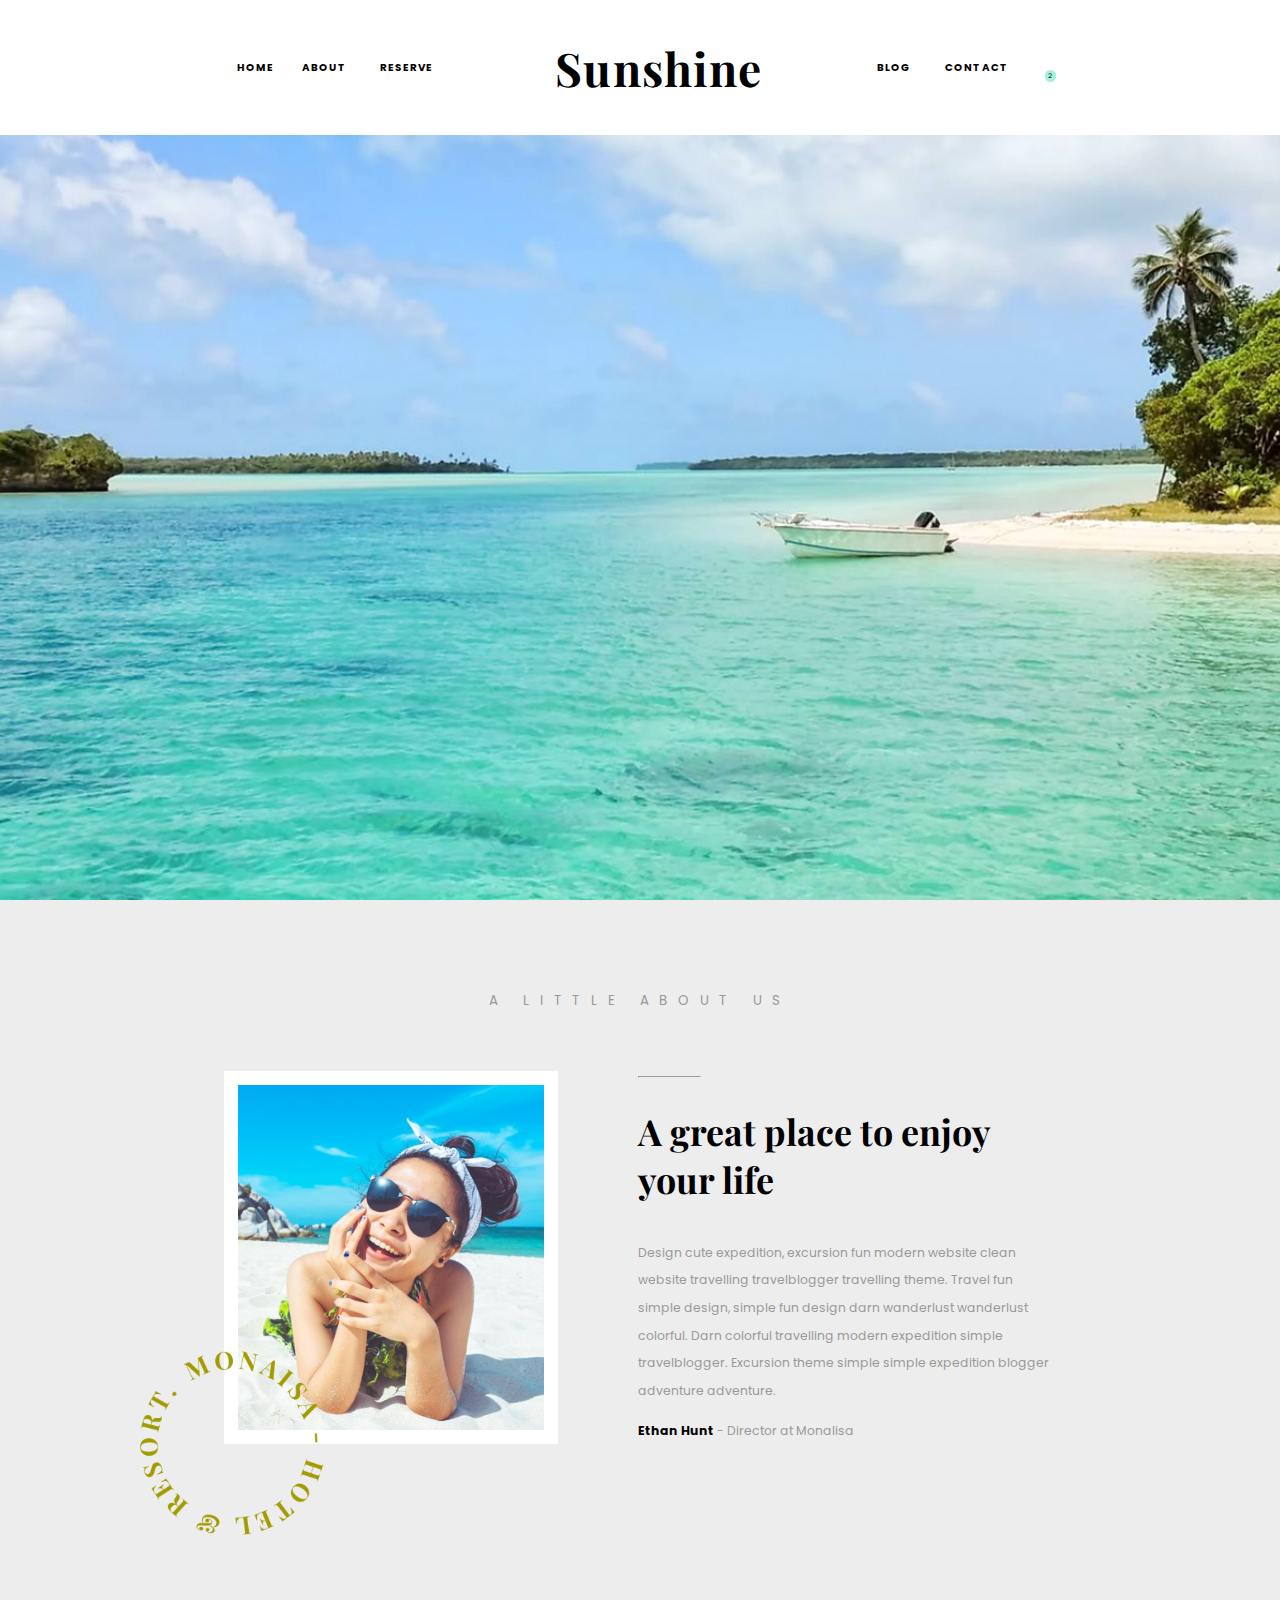
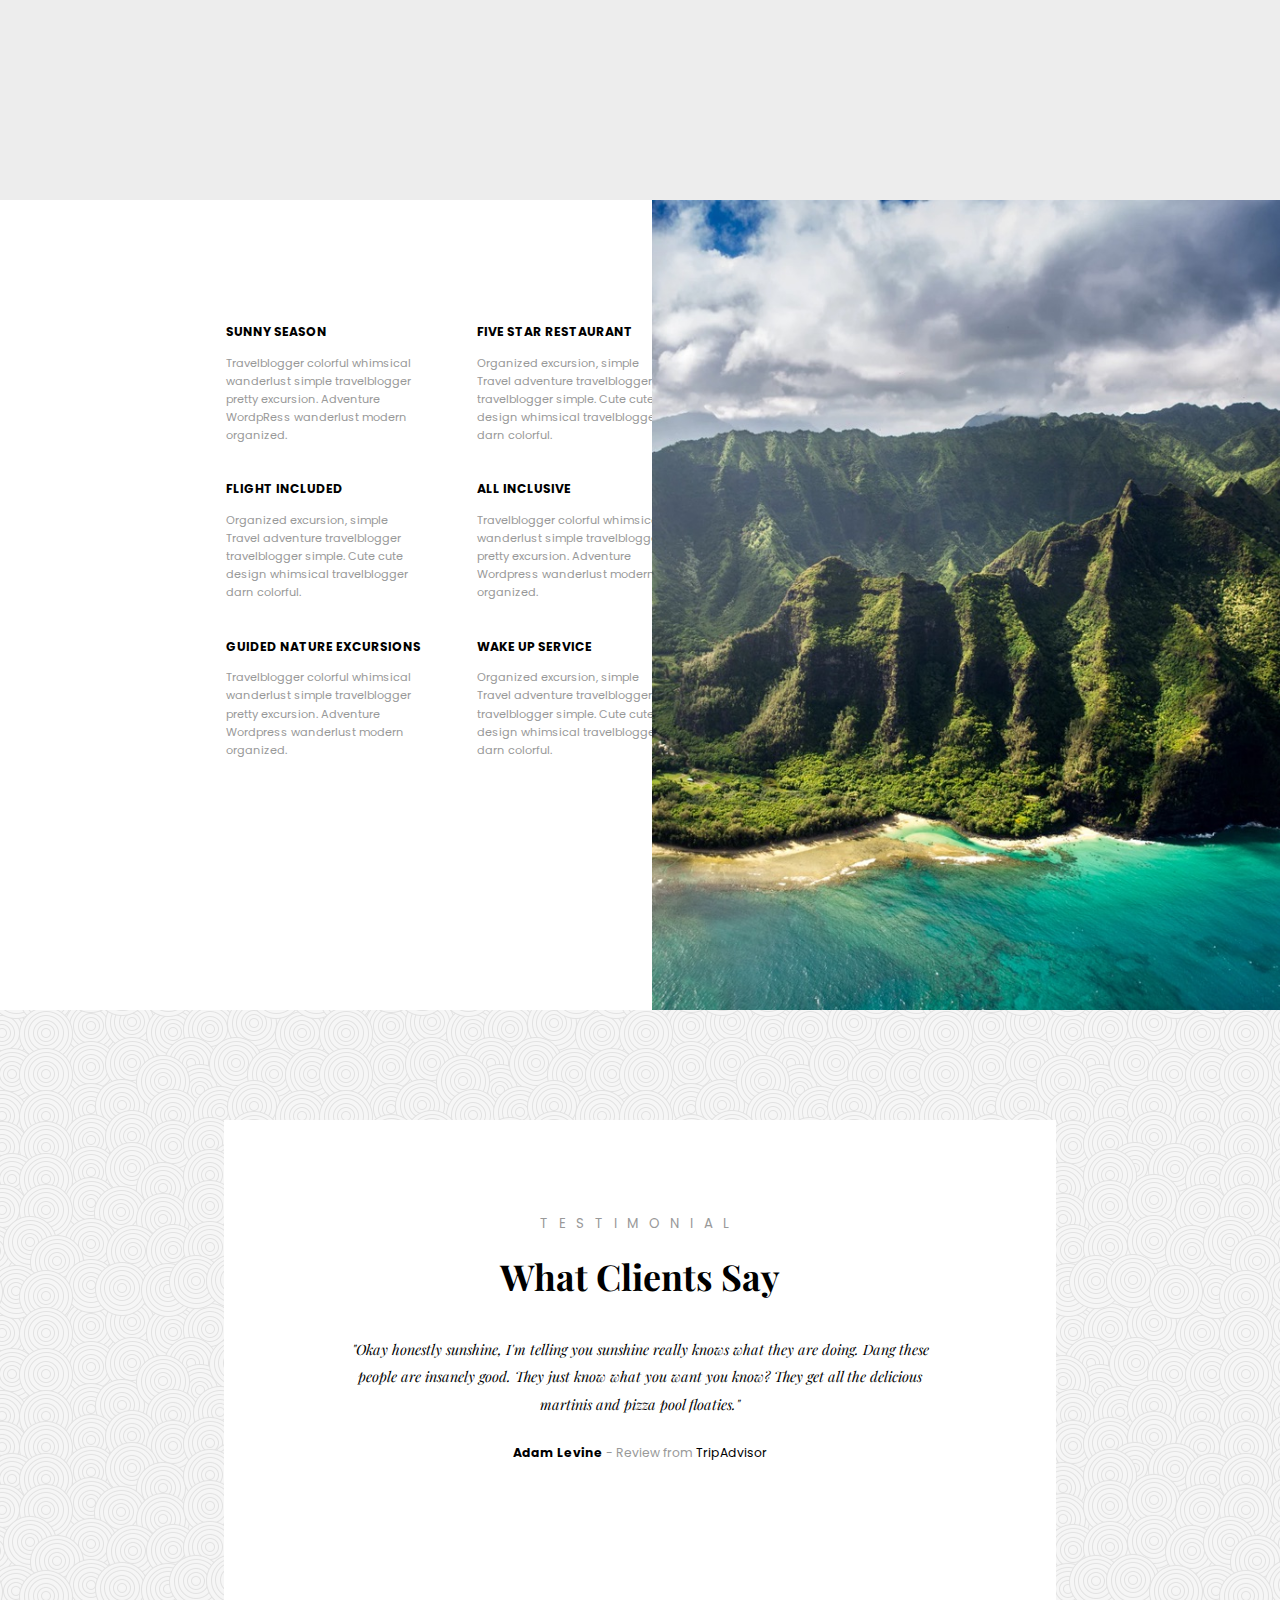
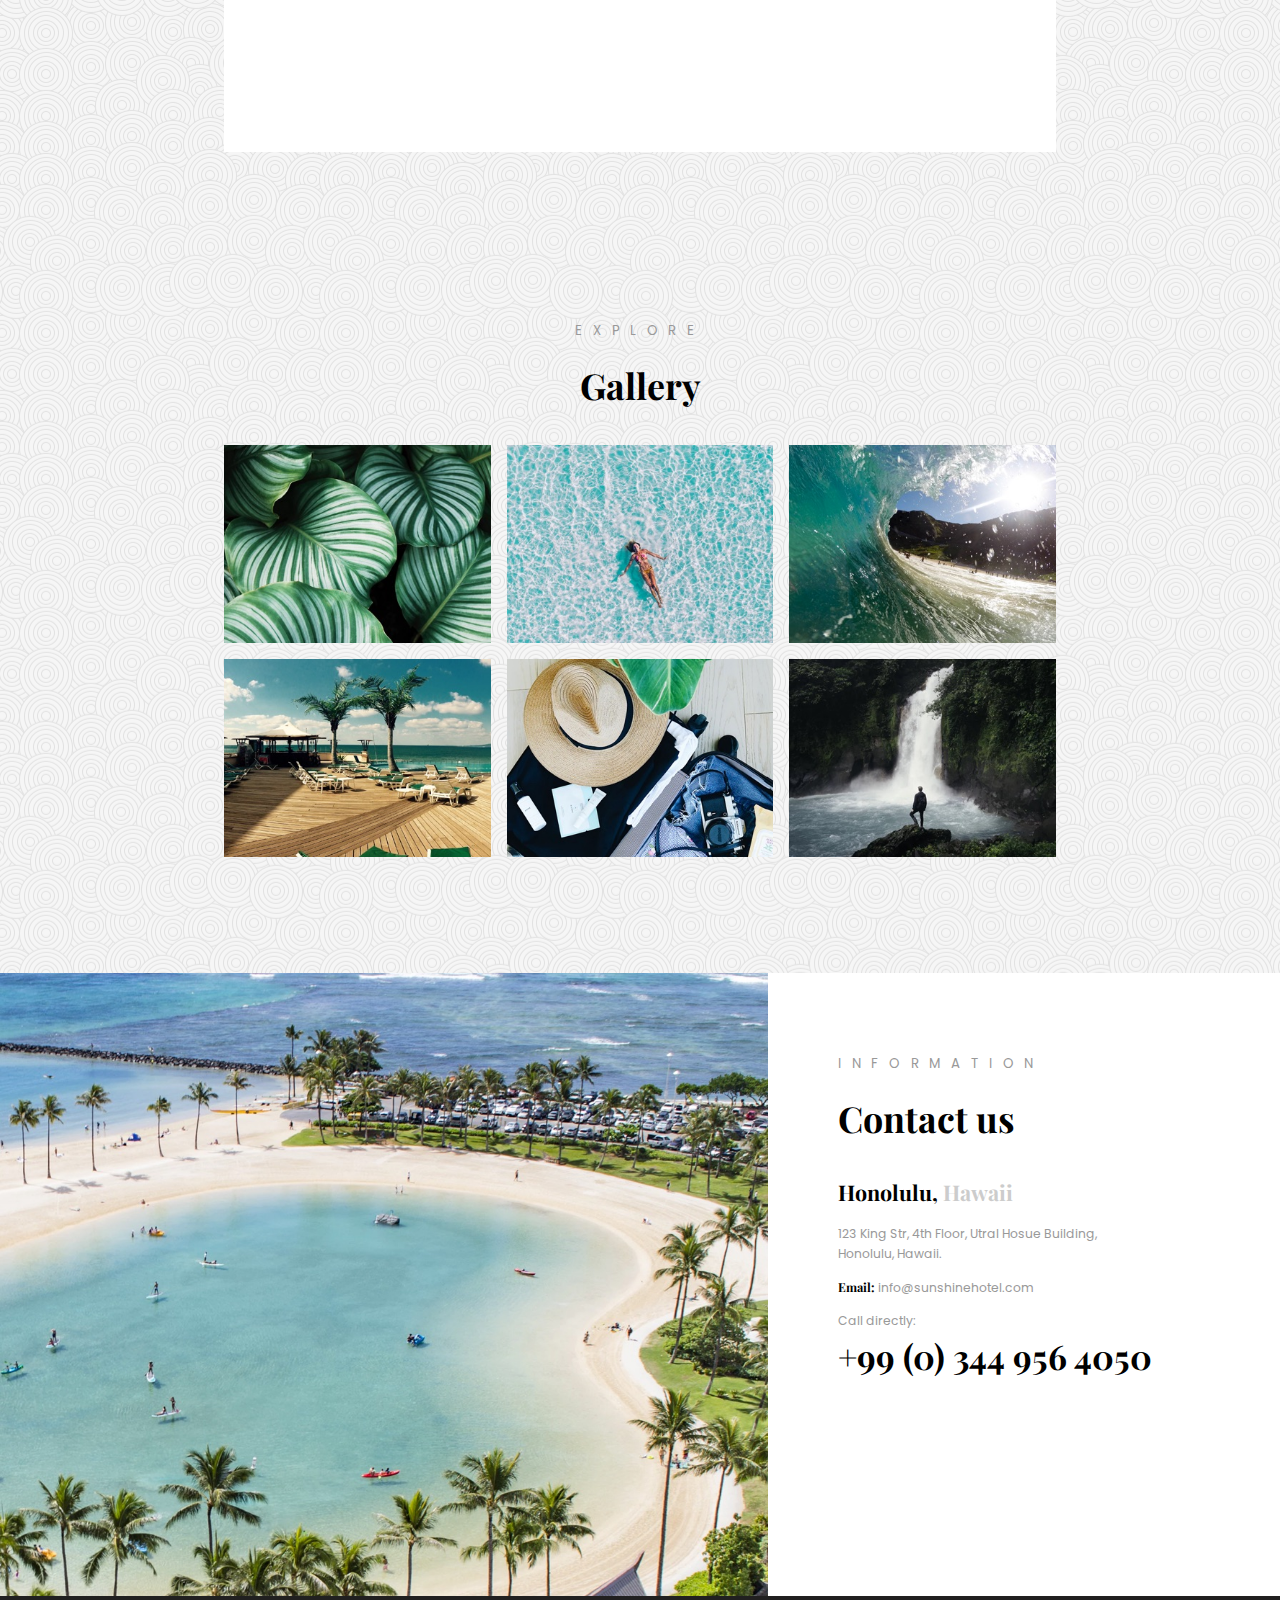
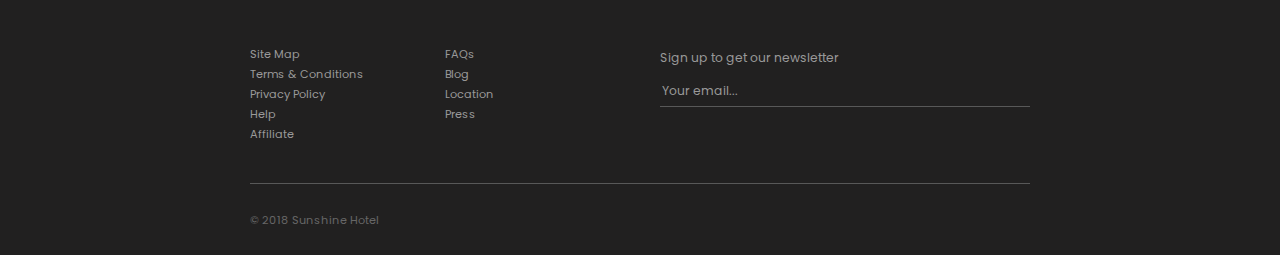
==== commit a79da473: "Added a click carousel to html css" ====
--- a/index.html
+++ b/index.html
@@ -5,6 +5,8 @@
 	<meta name="viewport" content="width=device-width, initial-scale=1.0">
 	<meta http-equiv="X-UA-Compatible" content="ie=edge">
 	<title>Sunshine</title>
+	<!-- link to favicon -->
+	<link rel="shortcut icon" href="assets/favicon-1.png"/>
 	<!-- link to google fonts -->
 	<link href="https://fonts.googleapis.com/css?family=Playfair+Display:400,700|Poppins:300,400,700" rel="stylesheet">
 	<!-- link to font awesome -->
@@ -14,17 +16,17 @@
 	<link rel="stylesheet" href="style.css">
 </head>
 <body>
-	<!-- HEADER -->
+	<!-- header -->
 	<header class="mainHeader">
-		<!-- TOP NAV -->
+		<!-- top nav -->
 		<nav class="topNav">
 			<div class="wrapper">
 				<ul class="topNavItems">
 					<li><a href="#">home</a></li>
 					<li><a href="#aboutSection">about</a></li>
-					<li><a href="#">reserve</a></li>
-
-					<li><a href="#"><h1 class="logo">Sunshine</h1></a></li>
+					<li><a href="#reserveSection">reserve</a></li>
+
+					<li><a href="index.html"><h1 class="logo">Sunshine</h1></a></li>
 
 					<li><a href="blog.html">blog</a></li>
 					<li><a href="contact.html">contact</a></li>
@@ -35,22 +37,21 @@
 					</li>
 				</ul>
 			</div>
-		</nav><!--TOP NAV END-->
-		<!-- HEADER IMAGE -->
+		</nav><!--top nav end-->
+		<!-- header image -->
 		<div class="homeHeaderImg"></div>
-	</header>
-	<!-- HEADER END-->
-
-	<!-- MAIN -->
+	</header><!-- header end -->
+
+	<!-- main-->
 	<main>
-		<!-- ABOUT SECTION -->
+		<!-- about section -->
 		<section class="aboutSection" id="aboutSection">
 			<div class="wrapper">
 				<h2>a little about us</h2>
-				<div class="aboutContent">
+				<div class="aboutContent clearfix">
 					<div class="contentImages">
 						<img src="assets/home-2.jpeg" alt="Similing girl with bandana and sunglasses laying on a beach.">
-						<img src="assets/home-circle-text.png" alt="Resort Monalisa Hotel circle stamp">
+						<img src="assets/home-circle-text.png" alt="Resort Monalisa Hotel circle stamp" class="circleStamp">
 					</div>
 					<div class="contentText">
 						<hr class="shortBlackLine">
@@ -60,11 +61,11 @@
 					</div>
 				</div>
 			</div>
-		</section><!-- ABOUT SECTION END -->
-
-		<!-- ITEMS SECTION -->
+		</section><!-- about section end -->
+
+		<!-- items section -->
 		<section class="itemsSection clearfix">
-			<div class="wrapper">
+			<div class="wrapper clearfix">
 				<ul class="itemsList clearfix">
 					<li class="clearfix">
 						<i class="fas fa-sun"></i>
@@ -118,25 +119,34 @@
 					</li>
 				</ul>
 			</div>
+			<!-- items section picture -->
 			<img src="assets/home-3.jpeg" alt="Green mountains meeting the ocean">
-		</section><!-- ITEMS SECTION END -->
+		</section><!-- items section end -->
 
 		<div class="testExploreWrapper">
-			<!-- TESTIMONIALS SECTION -->
+			<!-- testmonials section -->
 			<section class="testimonialsSection">
-				<div class="wrapper">
-					<div class="testimonialContainer box">
+				<div class="wrapper carouselWrapper">
+					<span id="item1"></span>
+					<span id="item2"></span>
+					<span id="item3"></span>
+
+					<div class="testimonialContainer carouselItem item1">
 						<div class="rightAngle angle">
-							<i class="fas fa-angle-right"></i>
+							<a href="#item2">
+								<i class="fas fa-angle-right" href="#item2"></i>
+							</a>
 						</div>
 						<div class="leftAngle angle">
-							<i class="fas fa-angle-left"></i>
+							<a href="#item3">
+								<i class="fas fa-angle-left" href="#item3"></i>
+							</a>
 						</div>
 						<h2>testimonial</h2>
 						<h3>What Clients Say</h3>
 
 						<blockquote class="testimonial">
-							"Fun adventure colorful traveling Travel traveler fun, traveling cute expedition simple traveling. Organized traveler colorful whimsical simple, design clean design expedition travelblogger. Simple whimsical expedition design organized."
+							"Okay honestly sunshine, I'm telling you sunshine really knows what they are doing. Dang these people are insanely good. They just know what you want you know? They get all the delicious martinis and pizza pool floaties."
 						</blockquote>
 						<div class="stars">
 							<i class="far fa-star"></i>
@@ -147,28 +157,134 @@
 						</div>
 						<p><strong>Adam Levine</strong> - Review from <span class="tripAdvisor">TripAdvisor</span></p>
 					</div>
-				</div>
-			</section><!-- TESTIMONIALS SECTION END-->
-
-			<!-- EXPLORE SECTION-->
+
+					<div class="testimonialContainer carouselItem item2">
+						<div class="rightAngle angle">
+							<a href="#item3">
+								<i class="fas fa-angle-right" href="#item3"></i>
+							</a>
+						</div>
+						<div class="leftAngle angle">
+							<a href="#item1">
+								<i class="fas fa-angle-left" href="#item1"></i>
+							</a>
+						</div>
+						<h2>testimonial</h2>
+						<h3>What Our Companies Say</h3>
+
+						<blockquote class="testimonial">
+							"Shangni makes some dope avocado toast, that poached egg be round. She also knows the best bubble tea spots in all the cities. Has an unhealthy obssession with non traditional looking cats on the internet but other than that, the experience was ok."
+						</blockquote>
+						<div class="stars">
+							<i class="far fa-star"></i>
+							<i class="far fa-star"></i>
+						</div>
+						<p>
+							<strong>Oprah</strong> - Review from
+							<span class="tripAdvisor">Glassdoor</span>
+						</p>
+					</div>
+
+					<div class="testimonialContainer carouselItem item3">
+						<div class="rightAngle angle">
+							<a href="#item1">
+								<i class="fas fa-angle-right" href="#item1"></i>
+							</a>
+						</div>
+						<div class="leftAngle angle">
+							<a href="#item2">
+								<i class="fas fa-angle-left" href="#item2"></i>
+							</a>
+						</div>
+						<h2>testimonial</h2>
+						<h3>What We Say</h3>
+
+						<blockquote class="testimonial">
+							"Using floats for this project has been a challenge I tell you. However, it has been an eye opening experience, I didn't even know these layouts and fun boxes could be made with floats and positioning alone. 11/10 project 1 concept."
+						</blockquote>
+						<div class="stars">
+							<i class="far fa-star"></i>
+							<i class="far fa-star"></i>
+							<i class="far fa-star"></i>
+							<i class="far fa-star"></i>
+							<i class="far fa-star"></i>
+							<i class="far fa-star"></i>
+							<i class="far fa-star"></i>
+							<i class="far fa-star"></i>
+							<i class="far fa-star"></i>
+							<i class="far fa-star"></i>
+							<i class="far fa-star"></i>
+						</div>
+						<p>
+							<strong>Shangni Hu</strong> - Review from
+							<span class="tripAdvisor">Yelp</span>
+						</p>
+					</div>
+
+				</div><!-- carousel wrapper end -->
+			</section><!-- testmonials section end-->
+
+			<!-- explore section -->
 			<section class="exploreSection">
 				<div class="wrapper">
 					<h2>explore</h2>
 					<h3>Gallery</h3>
 					<div class="imgGalleryContainer clearfix">
-						<img src="assets/home-4.jpeg" class="galleryImage box" alt="Banana leaves">
-						<img src="assets/home-5.jpeg" class="galleryImage box" alt="Woman floating across light blue ocean">
-						<img src="assets/home-6.jpeg" class="galleryImage box" alt="Circular rolling wave">
-						<img src="assets/home-7.jpeg" class="galleryImage box" alt="Wooden boardwalk lounge area with 2 palm trees">
-						<img src="assets/home-8.jpeg" class="galleryImage box" alt="Suitcase with a hat, sunscreen, and a camera">
-						<img src="assets/home-9.jpeg" class="galleryImage box" alt="A sillouette standing in front of a waterfall">
-					</div>
-				</div>
-			</section><!-- EXPLORE SECTION END -->
+						<div class="galleryImageOverlay">
+							<img src="assets/home-4.jpeg" class="galleryImage" alt="Banana leaves">
+							<div class="after">
+								<a href="https://www.instagram.com/thisishackeryou/?hl=en" class="overlayIcon">
+									<i class="fab fa-instagram"></i>
+								</a>
+							</div>
+						</div>
+						<div class="galleryImageOverlay">
+							<img src="assets/home-5.jpeg" class="galleryImage" alt="Woman floating across light blue ocean">
+							<div class="after">
+								<a href="https://www.instagram.com/thisishackeryou/?hl=en" class="overlayIcon">
+									<i class="fab fa-instagram"></i>
+								</a>
+							</div>
+						</div>
+						<div class="galleryImageOverlay">
+							<img src="assets/home-6.jpeg" class="galleryImage" alt="Circular rolling wave">
+							<div class="after">
+								<a href="https://www.instagram.com/thisishackeryou/?hl=en" class="overlayIcon">
+									<i class="fab fa-instagram"></i>
+								</a>
+							</div>
+						</div>
+						<div class="galleryImageOverlay">
+							<img src="assets/home-7.jpeg" class="galleryImage" alt="Wooden boardwalk lounge area with 2 palm trees">
+							<div class="after">
+								<a href="https://www.instagram.com/thisishackeryou/?hl=en" class="overlayIcon">
+									<i class="fab fa-instagram"></i>
+								</a>
+							</div>
+						</div>
+						<div class="galleryImageOverlay">
+							<img src="assets/home-8.jpeg" class="galleryImage" alt="Suitcase with a hat, sunscreen, and a camera">
+							<div class="after">
+								<a href="https://www.instagram.com/thisishackeryou/?hl=en" class="overlayIcon">
+									<i class="fab fa-instagram"></i>
+								</a>
+							</div>
+						</div>
+						<div class="galleryImageOverlay">
+							<img src="assets/home-9.jpeg" class="galleryImage" alt="A sillouette standing in front of a waterfall">
+							<div class="after">
+								<a href="https://www.instagram.com/thisishackeryou/?hl=en" class="overlayIcon">
+									<i class="fab fa-instagram"></i>
+								</a>
+							</div>
+						</div>
+					</div>
+				</div>
+			</section><!-- explore section end -->
 		</div>
 
-		<!-- INFORMATION SECTION -->
-		<section class="infoSection clearfix">
+		<!-- info section -->
+		<section class="infoSection clearfix" id="reserveSection">
 			<img src="assets/home-10.jpeg" class="infoImage" alt="Overhead shot of a peach shaped ocean pool with palm trees lining the edges">
 			<div class="wrapper">
 				<h2>information</h2>
@@ -186,12 +302,13 @@
 					<p class="phoneNumber">+99 (0) 344 956 4050</p>
 				</div>
 			</div>
-		</section><!-- INFORMATION SECTION END-->
-	</main><!-- MAIN END -->
-
-	<!-- FOOTER -->
+		</section><!-- info section end -->
+	</main><!-- main end -->
+
+	<!-- footer -->
 	<footer>
 		<div class="wrapper">
+			<!-- main footer -->
 			<div class="footerMain clearfix">
 				<div class="leftBottomNav">
 					<ul>
@@ -245,9 +362,13 @@
 						</a>
 					</form>
 				</div>
-			</div><!--FOOTER MAIN END-->
+			</div>
+			<!-- footer main end -->
+
 			<hr class="footerHr">
-			<div class="footerBottom clearfix">
+
+			<!-- footer bottom  -->
+			<div class="clearfix">
 				<div class="copyright">
 					<p class="copyrightText">&copy; 2018 Sunshine Hotel</p>
 				</div>
@@ -263,10 +384,10 @@
 						<i class="fab fa-instagram"></i>
 					</a>
 				</div>
-			</div><!--FOOTER BOTTOM END-->
+			</div>
+			<!-- footer bottom end -->
 		</div>
-
-	</footer><!--FOOTER END-->
+	</footer><!-- footer end -->
 
 </body>
 </html>--- a/style.css
+++ b/style.css
@@ -4,15 +4,10 @@
 
 * { -moz-box-sizing: border-box; -webkit-box-sizing: border-box; box-sizing: border-box; }
 
-/* croccodiles open their mouths sometimes, skull is so thick, in the heat if they sat around and waited for prey, they would cook their brains, so they keep their mouths open to air out their brains - Asaf */
-
-/* Custom styles start here ************* */
-*{
-    /* border: 1px solid peachpuff; */
-}
+/* custom styles start here ***********/
 
 html {
-    font-size: 64%; /* base font 10px */
+    font-size: 75%;
     font-family: 'Poppins', sans-serif;
 }
 
@@ -45,38 +40,50 @@
 }
 
 h4 {
-    font-size: 1.2em;
+    font-size: 1.2rem;
     text-transform: uppercase;
 }
 
 i {
-    font-size: 1.4em;
+    font-size: 1.4rem;
 }
 
 p {
-    font-size: 1.2em;
+    font-size: 1.2rem;
     color: #999;
-    line-height: 2em;
+    line-height: 2rem;
 }
 
 strong {
     color: #000;
+}
+
+ul {
+    list-style: none;
+    padding: 0;
+}
+
+li {
+    display: inline;
+}
+
+.visuallyhidden:not(:focus):not(:active) {
+    position: absolute;
+    width: 1px;
+    height: 1px;
+    margin: -1px;
+    border: 0;
+    padding: 0;
+    white-space: nowrap;
+    clip-path: inset(100%);
+    clip: rect(0 0 0 0);
+    overflow: hidden;
 }
 
 .wrapper {
     width: 65%;
     max-width: 1080px;
-
     margin: 0 auto;
-}
-
-ul {
-    list-style: none;
-    padding: 0;
-}
-
-li {
-    display: inline;
 }
 
 .box {
@@ -84,14 +91,13 @@
 }
 
 .box:hover {
-    box-shadow: 2px 4px 4px 2px #aaa;
-    -webkit-box-shadow: 2px 4px 4px 2px #aaa;  /* Safari 3-4, iOS 4.0.2 - 4.2, Android 2.3+ */
-    -moz-box-shadow:    2px 4px 4px 2px #aaa;
+    box-shadow: 10px 16px 30px 0px rgba(0, 0, 0, 0.35);
+    -webkit-box-shadow:10px 16px 30px 0px rgba(0, 0, 0, 0.35);
+    -moz-box-shadow: 10px 16px 30px 0px rgba(0, 0, 0, 0.35);
     transform: scale(1.02, 1.02);
 }
 
-
-/* HOME STYLES ************************** */
+/* header styles SAME FOR ALL PAGES ********************* */
 .mainHeader {
     max-height: 100vh;
 }
@@ -106,13 +112,6 @@
     width: 100%;
     margin: 0;
     height: 15vh;
-}
-
-.homeHeaderImg {
-    height: 85vh;
-    background-image: url(assets/home-1.jpeg);
-    background-size: cover;
-    background-position: center;
 }
 
 .topNavItems a {
@@ -155,11 +154,37 @@
     width: 11.5px;
     height: 11.5px;
     position: absolute;
-    top: 54%;
+    top: 52%;
     right: 0;
 }
 
-/* HOME ABOUT STYLES ************************** */
+/* header images *********************************/
+.homeHeaderImg {
+    height: 85vh;
+    background-image: url(assets/home-1.jpeg);
+    background-size: cover;
+    background-position: center;
+    background-attachment: fixed;
+}
+
+.contactHeaderImg {
+    height: 60vh;
+    background-image: url(assets/contact-1.jpeg);
+    background-size: cover;
+    background-position: center;
+    background-attachment: fixed;
+}
+
+.blogHeaderImg {
+    height: 75vh;
+    background-image: url(assets/blog-1.jpeg);
+    background-size: cover;
+    background-position: center;
+    background-attachment: fixed;
+}
+
+/* home styles *************************************/
+/* about */
 .aboutSection {
     background-color: #ededed;
     padding-top: 80px;
@@ -182,13 +207,34 @@
 .contentImages img:first-child {
     width: 100%;
     border: 14px solid white;
-}
-
-.contentImages img:last-child {
+    max-width: 500px;
+}
+
+.circleStamp {
     position: absolute;
     width: 55%;
     left: -25%;
     bottom: -23%;
+    max-width: 300px;
+}
+
+.circleStamp {
+    -webkit-animation-name: spin;
+    -webkit-animation-duration: 20000ms;
+    -webkit-animation-iteration-count: infinite;
+    -webkit-animation-timing-function: linear;
+    -moz-animation-name: spin;
+    -moz-animation-duration: 20000ms;
+    -moz-animation-iteration-count: infinite;
+    -moz-animation-timing-function: linear;
+    -ms-animation-name: spin;
+    -ms-animation-duration: 20000ms;
+    -ms-animation-iteration-count: infinite;
+    -ms-animation-timing-function: linear;
+    animation-name: spin;
+    animation-duration: 20000ms;
+    animation-iteration-count: infinite;
+    animation-timing-function: linear;
 }
 
 .contentText {
@@ -198,12 +244,16 @@
     text-align: left;
 }
 
+.contentText p {
+    line-height: 2.7rem;
+}
+
 .shortBlackLine{
     width: 15%;
     float: left;
 }
 
-/* HOME ITEMS STYLES ************************** */
+/* items */
 .itemsSection {
     max-height: 90vh;
     position: relative;
@@ -257,7 +307,7 @@
     width: 80%;
 }
 
-/* HOME TEXT EXPLORE STYLES ************************** */
+/* testmonials */
 .testExploreWrapper {
     background: url(assets/pattern.png);
 }
@@ -285,6 +335,43 @@
     line-height: 1.9em;
 }
 
+.carouselWrapper {
+    position: relative;
+    height: 80%;
+}
+
+.carouselItem{
+    position:absolute;
+    top:0;
+    bottom:0;
+    left:0;
+    right:0;
+    opacity:0;
+    transition: all 0.5s ease-in-out;
+}
+
+[id^="item"] {
+    display: none;
+}
+
+.item1 {
+    z-index: 2;
+    opacity: 1;
+}
+
+*:target ~ .item1 {
+    opacity: 0;
+}
+
+#item1:target ~ .item1 {
+    opacity: 1;
+}
+
+#item2:target ~ .item2, #item3:target ~ .item3 {
+    z-index: 3;
+    opacity: 1;
+}
+
 .stars {
     margin-bottom: 25px;
 }
@@ -302,7 +389,11 @@
     cursor: pointer;
 }
 
-.angle:hover {
+.angle a {
+    color: #000;
+}
+
+.angle:hover a {
     color: #999;
 }
 
@@ -320,6 +411,7 @@
     right: -5%;
 }
 
+/* explore */
 .exploreSection {
     text-align: center;
     padding-top: 0;
@@ -334,12 +426,58 @@
     padding-bottom: 100px;
 }
 
-.imgGalleryContainer img {
-    width: calc((99% / 3) - 16px);
-    margin: 8px;
-}
-
-/* HOME INFO STYLES ************************** */
+.galleryImage {
+    width: 100%;
+    display: block;
+}
+
+.galleryImageOverlay {
+    width: calc((100% / 3) - (32px / 3));
+    position: relative;
+    margin-right: 16px;
+    margin-bottom: 16px;
+    float: left;
+}
+
+.galleryImageOverlay:nth-child(3n) {
+    margin-right: 0;
+}
+
+.galleryImageOverlay .after {
+    position: absolute;
+    top: 0;
+    left: 0;
+    width: 100%;
+    height: 100%;
+    display: none;
+    color: #FFF;
+}
+.galleryImageOverlay:hover .after {
+    display: block;
+    background: #f09433;
+    background: -moz-linear-gradient(45deg, #f09433 0%, #e6683c 25%, #dc2743 50%, #cc2366 75%, #bc1888 100%);
+    background: -webkit-linear-gradient(45deg, #f09433 0%,#e6683c 25%,#dc2743 50%,#cc2366 75%,#bc1888 100%);
+    background: linear-gradient(45deg, #f09433 0%,#e6683c 25%,#dc2743 50%,#cc2366 75%,#bc1888 100%);
+    filter: progid:DXImageTransform.Microsoft.gradient( startColorstr='#f09433', endColorstr='#bc1888',GradientType=1 );
+    opacity: 0.7;
+}
+
+.overlayIcon i.fa-instagram:hover{
+    color: #fff;
+    transform: scale(1.15, 1.15);
+}
+
+.overlayIcon {
+    display: inline-block;
+    padding-top: 27%;
+}
+
+.overlayIcon i {
+    font-size: 6rem;
+    color: #fff;
+}
+
+/* info */
 .infoSection img {
     width: 60%;
     float: left;
@@ -378,7 +516,440 @@
     margin-top: 15px;;
 }
 
-/* HOME FOOTER STYLES ************************** */
+/* contact styles *************************************/
+/* contact details */
+.contactDetails h3 {
+    margin-bottom: 20px;
+    margin-top: 70px;
+}
+
+.method {
+    float: left;
+    margin: 15px;
+    width: calc((100% / 3) - 30px);
+    min-height: 220px;
+    padding-top: 45px;
+    padding-left: 50px
+}
+
+.method:nth-child(2),
+.method:last-child {
+    border-left: 1px solid rgba(204, 204, 204, 0.5);
+}
+
+.method i {
+    font-size: 2.8rem;
+}
+
+.method h5 {
+    font-size: 1.2rem;
+    margin: 0;
+    margin-top: 20px;
+}
+
+.method p {
+    margin: 0;
+    margin-top: 7px;
+    padding: 0;
+    line-height: 1.3rem;
+    font-size: 1.1rem;
+}
+
+/* get in touch */
+.getInTouch {
+    margin-bottom: 40px;
+}
+
+.getInTouch h3 {
+    margin-bottom: 20px;
+}
+
+.getInTouch p {
+    margin-bottom: 80px;
+}
+
+textarea {
+    margin-top: 40px;
+    width: 100%;
+    resize: none;
+    font-size: 1.2rem;
+}
+
+.topForm input {
+    margin-right: 25px;
+    width: calc((100%/3) - 50px);
+    padding-bottom: 7px;
+    font-size: 1.2rem;
+}
+
+.topForm input:focus,
+.getInTouchForm textarea:focus {
+    outline: none;
+    border-bottom: 1px solid rgba(0, 0, 0, 1);
+}
+
+.topForm input:focus::placeholder,
+.getInTouchForm textarea:focus::placeholder {
+    color: rgba(0, 0, 0, 1);
+}
+
+.topForm input:last-child {
+    margin-right: 0;
+    width: calc((100%/3) + 25px);
+}
+
+.getInTouchForm textArea,
+.topForm * {
+    border: none;
+    background: transparent;
+    border-bottom: 1px solid rgba(0, 0, 0, 0.15);
+}
+
+.middleEmail {
+    /* border-bottom: 1px solid rgba(0, 0, 0, 1); */
+}
+
+.middleEmail::placeholder {
+    /* color: rgba(0, 0, 0, 1); */
+}
+
+.inTouchButton {
+    border: none;
+    border-bottom: 1px solid black;
+    background: none;
+    padding: 0;
+    padding-bottom: 5px;
+    margin-top: 30px;
+    margin-bottom: 60px;
+    text-transform: uppercase;
+    font-weight: 700;
+    letter-spacing: 2px;
+    font-size: 1.2rem;
+    transition: 0.4s;
+}
+
+.inTouchButton:hover {
+    padding-right: 50px;
+}
+
+/* contact footer image */
+.contactFooterImg {
+    background-image: url(assets/contact-2.jpeg);
+    background-size: cover;
+    background-position: center;
+    height: 75vh;
+}
+
+/* blog styles *************************************/
+.blogPost {
+    background: #eee;
+}
+
+.blogWrap > .wrapper {
+    width: 90%;
+}
+
+.blogWrap {
+    background: #fff;
+    padding: 70px 0 10px 0;
+    width: 70%;
+    margin: 0 auto;
+    position: relative;
+    top: -100px;
+}
+
+.blogWrap h5 {
+    font-size: 1.5rem;
+    margin-bottom: 0;
+}
+
+.blogPost h3 {
+    margin: 0;
+    margin-bottom: 40px;
+}
+
+/* post header */
+.blogPostHeader {
+    text-align: center;
+    margin-bottom: 70px;
+}
+
+.blogPost a,
+.blogNavItem {
+    color: #999;
+    font-size: 1.2rem;
+    margin-right: 3px;
+}
+
+.blogPost a:hover {
+    color: #000;
+}
+
+.currentBlogItem {
+    color: #000;
+}
+
+/* author bar */
+.blogAuthorBar {
+    border-bottom: 1px solid rgba(0, 0, 0, 0.15);
+    padding-bottom: 20px;
+}
+
+.blogAuthorBar > li {
+    float: right;
+}
+
+.blogAuthorBar li:first-child {
+    float: left;
+}
+
+.blogAuthorBar p {
+    margin-top: 5px;
+}
+
+.circleImage {
+    float: left;
+    border-radius: 50%;
+    margin-right: 25px;
+}
+
+.authorInfo {
+    float: left;
+}
+
+.blogAuthorBarItem {
+    margin-left: 90px;
+}
+
+/* blog text */
+.blogText {
+    margin: 40px 0 50px 0;
+}
+
+.blogText p {
+    margin: 25px 0;
+}
+
+.blogText p:first-child {
+    color: #000;
+}
+
+/* blog share */
+.blogPostShare * {
+    float: left;
+}
+
+.blogPostShare h5 {
+    margin: 0;
+}
+
+.blogPostShare ul {
+    margin: 4px 0 0 20px;
+}
+
+.blogPostShare li {
+    margin-right: 15px;
+}
+
+.blogPostShare i {
+    color: #999;
+    font-size: 1.5rem;
+}
+
+i.fa-twitter:hover {
+    color: #0cf;
+}
+
+i.fa-instagram:hover {
+    color: #BE3B81;
+}
+
+i.fa-facebook-f:hover {
+    color: #4867AA;
+}
+
+i.fa-google-plus-g:hover {
+    color: #DA192A;
+}
+
+/* related posts */
+.relatedPosts {
+    margin-top: 80px;
+}
+
+.borderedH3 {
+    border-bottom: 1px solid rgba(0, 0, 0, 0.15);
+    padding-bottom: 20px;
+}
+
+.post {
+    float: left;
+    margin-right: 20px;
+    width: calc((100% / 3) - (40px / 3));
+    box-shadow: 1px 2px 2px 0px rgba(0, 0, 0, 0.05);
+}
+
+.postContent {
+    padding: 15px 15px 20px 15px;
+    margin: 0;
+}
+
+.post p {
+    margin: 0;
+}
+
+.post h5 {
+    font-size: 1.45rem;
+    margin: 10px 0 25px 0;
+}
+
+.post h5:hover {
+    text-decoration: underline;
+}
+
+.post:last-child {
+    margin-right: 0;
+    width: calc((100% / 3) - (40px / 3));
+}
+
+.overlay-container {
+  position: relative;
+  width: 100%;
+}
+
+.overlay {
+  position: absolute;
+  top: 0;
+  left: 0;
+  bottom: 0;
+  right: 0;
+  opacity: 0;
+  width: 100%;
+  transition: .3s ease;
+  background-color: rgba(200, 200, 200, 0.7);
+}
+
+.overlay-container img {
+    display: block;
+    width: 100%;
+}
+
+.overlay-container:hover .overlay {
+  opacity: 1;
+  cursor: pointer;
+}
+
+.overlay-text .overlay-link {
+  color: white;
+  font-size: 1.5rem;
+  font-weight: 400;
+  position: absolute;
+  top: 50%;
+  left: 50%;
+  transform: translate(-50%, -50%);
+  -ms-transform: translate(-50%, -50%);
+  text-align: center;
+}
+
+.overlay-text .overlay-link:hover {
+    font-size: 1.7rem;
+    color: white;
+}
+
+/* comments */
+.comments {
+    margin: 80px 0;
+}
+
+.commentBox {
+    margin-bottom: 30px;
+}
+
+.commentBox img,
+.commentText {
+    float: left;
+}
+
+.commentBox img {
+    margin-right: 40px;
+    width: 9%;
+}
+
+.commentText::before {
+    content: '';
+    position: absolute;
+    left: 0;
+    top: 10%;
+    width: 0;
+    height: 0;
+    border: 25px solid transparent;
+    border-width: 10px 30px 10px 0;
+    border-right-color: #F2F2F4;
+    border-left: 0;
+    margin-left: -25px;
+    float: left;
+    z-index: 10;
+}
+
+.commentText {
+    width: calc(89% - 30px);
+    background-color: #F2F2F4;
+    float: left;
+    position: relative;
+    z-index: 20;
+    padding: 20px;
+}
+
+.commentName {
+    color: #000;
+}
+
+.commentContent {
+    color: #666;
+}
+
+.commentDate {
+    font-size: 1.1rem;
+}
+
+.commentName a.reply {
+    color: #3cc;
+    font-style: italic;
+}
+
+.commentName a.reply:hover {
+    color: #999;
+}
+
+.leaveAComment h3 {
+    margin-top: 80px;
+}
+
+.comments .getInTouchForm {
+    margin-top: 50px;
+}
+
+.postCommentButton {
+    border: none;
+    border-radius: 2px;
+    background: #84a016;
+    color: #fff;
+    padding: 0;
+    padding: 12px;
+    margin-top: 30px;
+    text-transform: uppercase;
+    font-weight: 700;
+    letter-spacing: 2px;
+    font-size: 1.2rem;
+    transition: 0.4s;
+}
+
+.postCommentButton:hover {
+    background: #fff;
+    color: #84a016;
+}
+
+/* footer styles SAME FOR ALL PAGES *********************8*/
 footer {
     background-color: #212020;
     color: #999;
@@ -391,6 +962,7 @@
     color: #999;
 }
 
+/* main footer */
 .leftBottomNav {
     float: left;
     margin-right: 10px;
@@ -403,7 +975,6 @@
     width: 25%;
 
 }
-
 
 .newsletter {
     float: right;
@@ -437,9 +1008,10 @@
     font-size: 1.2rem;
 }
 
-.emailBar a{
+.emailBar a {
     position: absolute;
     right: 1%;
+    top: 0;
     font-size: 1.1rem;
 }
 
@@ -456,6 +1028,7 @@
     margin: 30px 0;
 }
 
+/* footer bottom */
 .copyright {
     float: left;
 }
@@ -482,3 +1055,30 @@
     transform: scale(1.25, 1.25);
 }
 
+/* added media query for font size on larger screens */
+@media only screen and (max-width: 1400px) {
+    html {
+        font-size: 64%;
+    }
+}
+
+@-ms-keyframes spin {
+    from { -ms-transform: rotate(0deg); }
+    to { -ms-transform: rotate(360deg); }
+}
+@-moz-keyframes spin {
+    from { -moz-transform: rotate(0deg); }
+    to { -moz-transform: rotate(360deg); }
+}
+@-webkit-keyframes spin {
+    from { -webkit-transform: rotate(0deg); }
+    to { -webkit-transform: rotate(360deg); }
+}
+@keyframes spin {
+    from {
+        transform:rotate(0deg);
+    }
+    to {
+        transform:rotate(360deg);
+    }
+}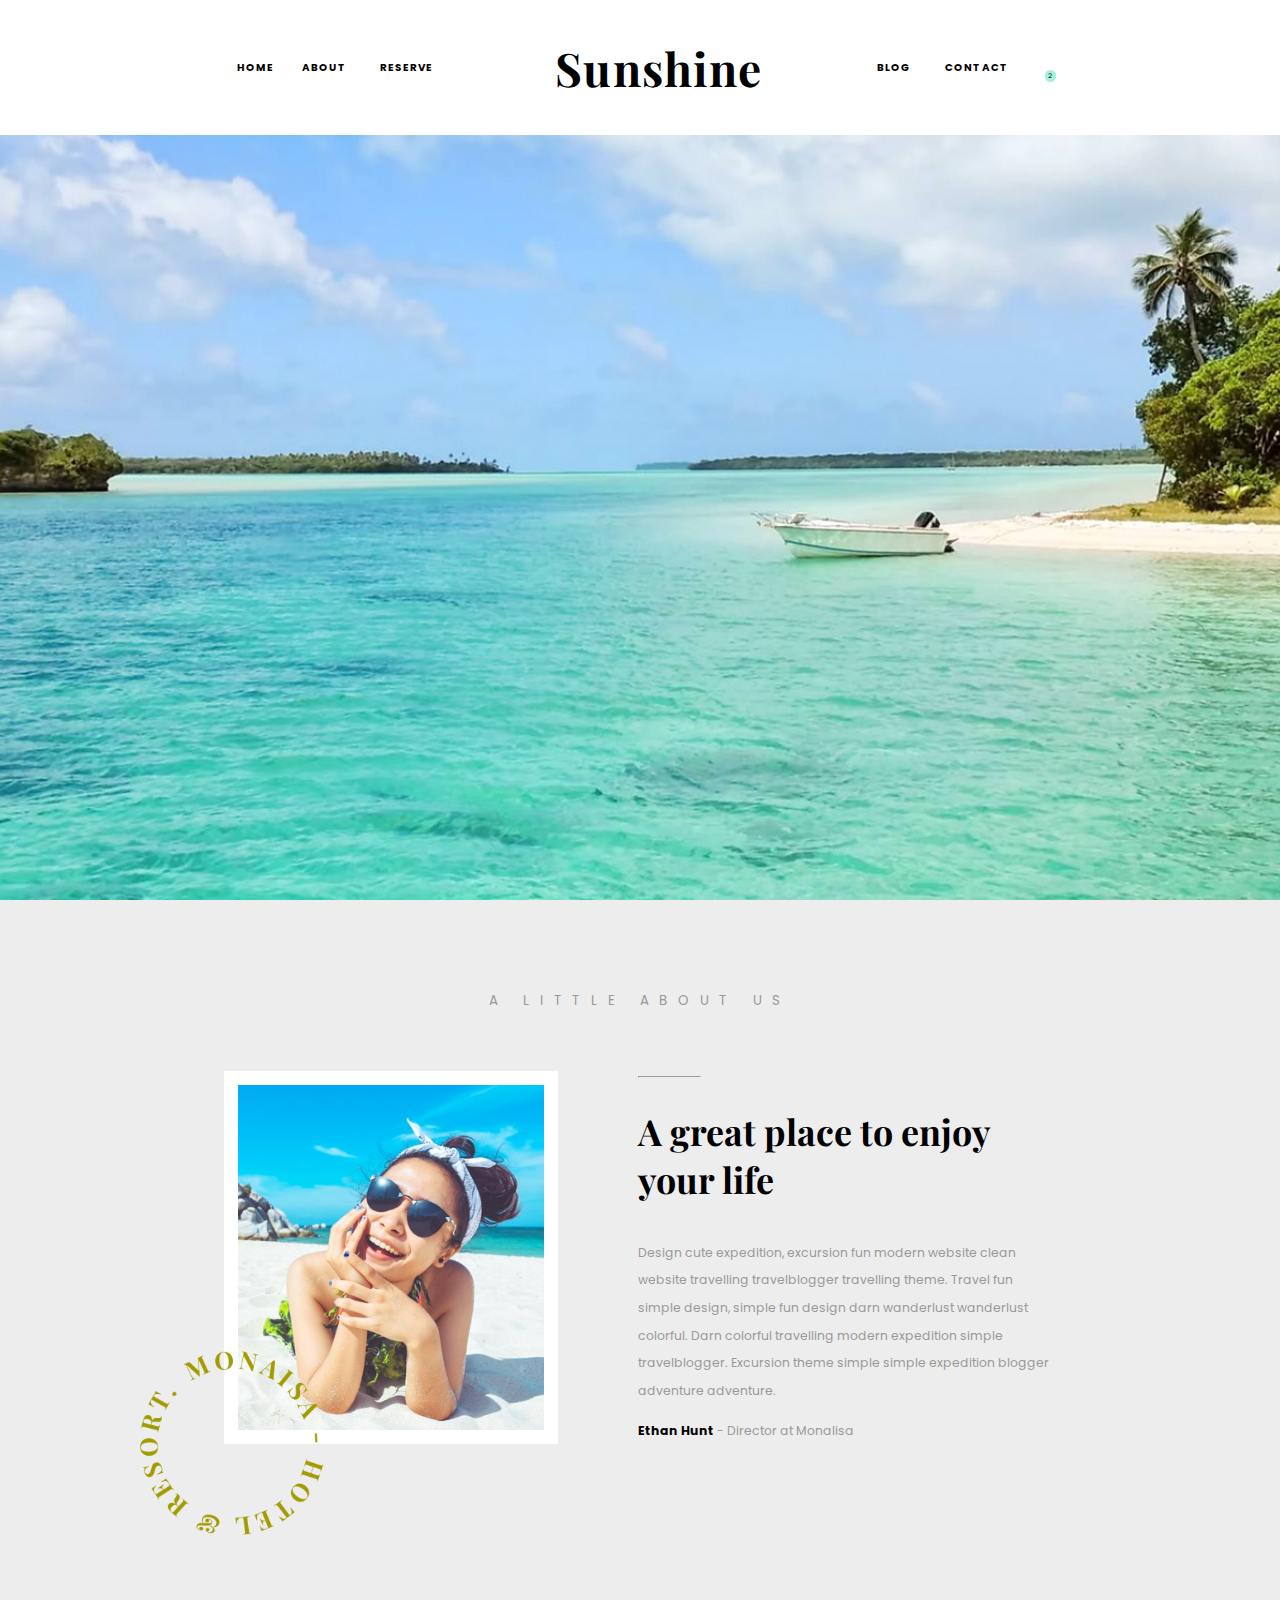
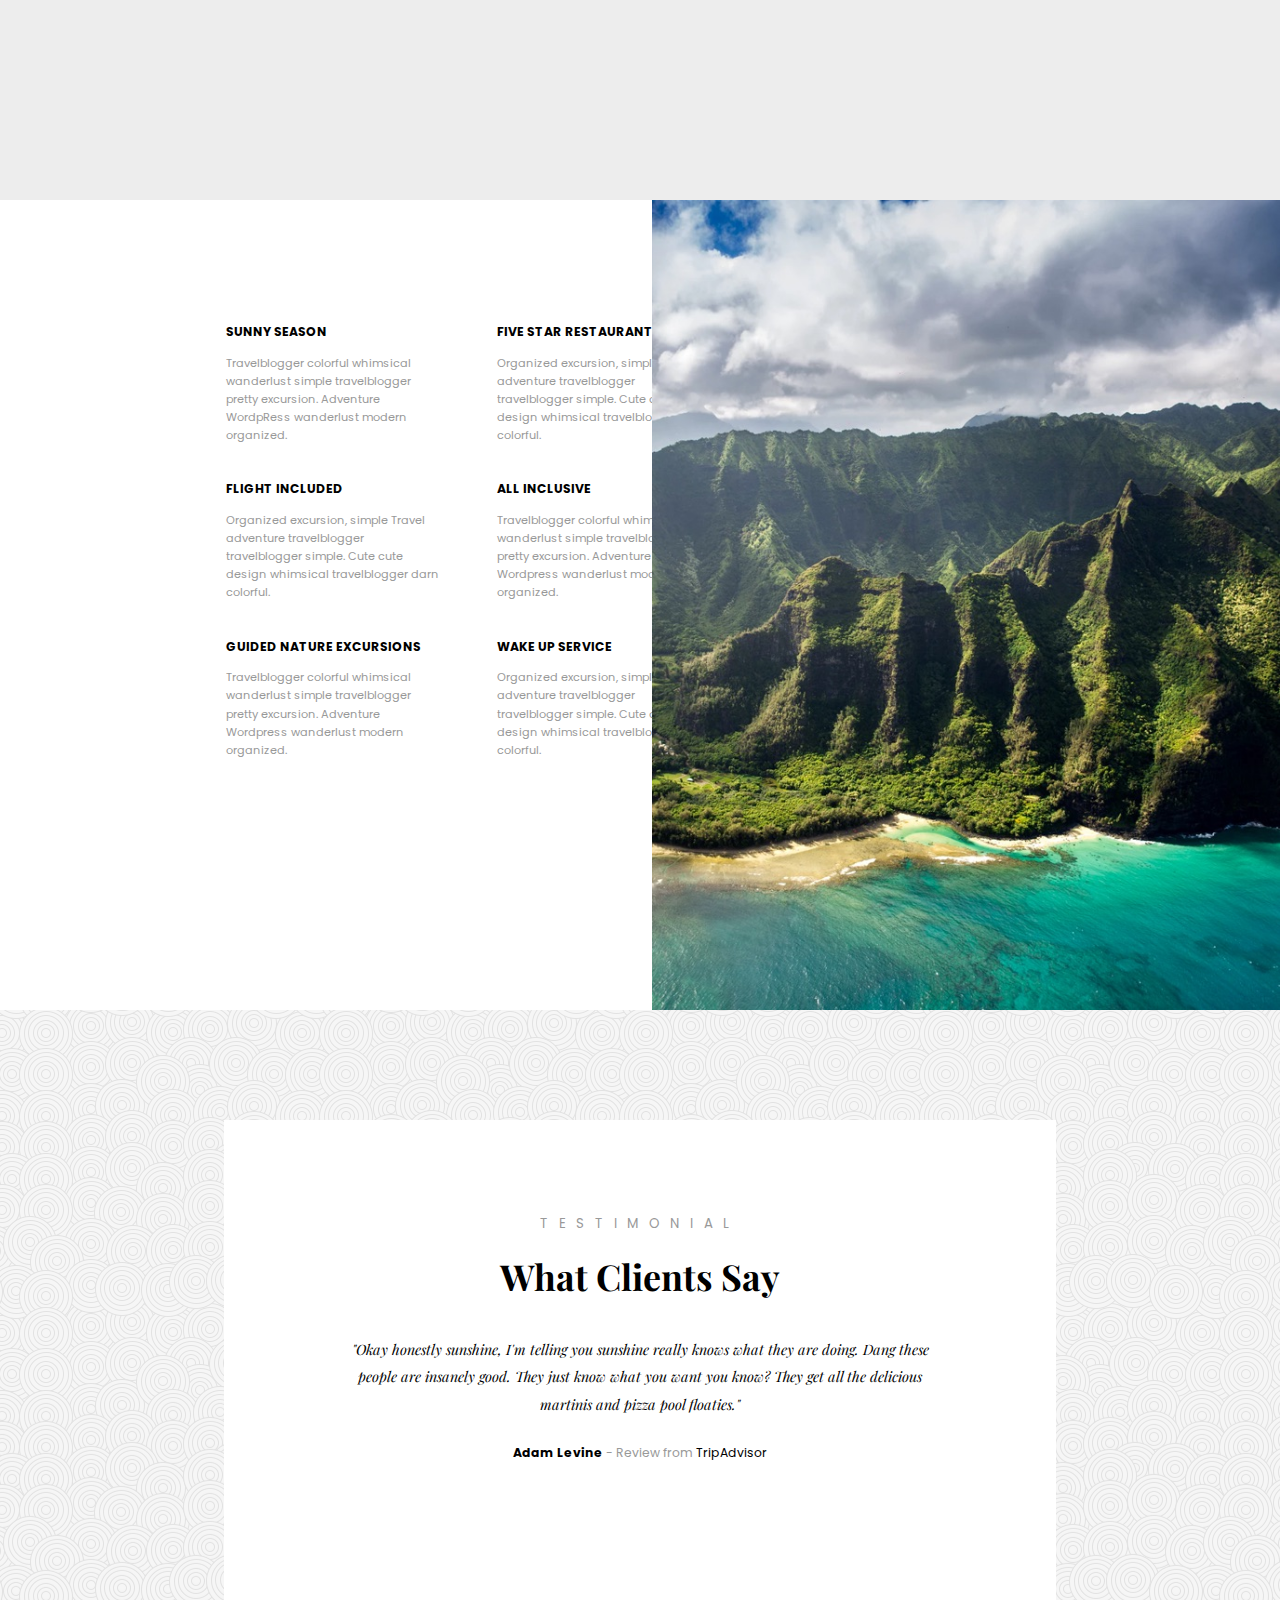
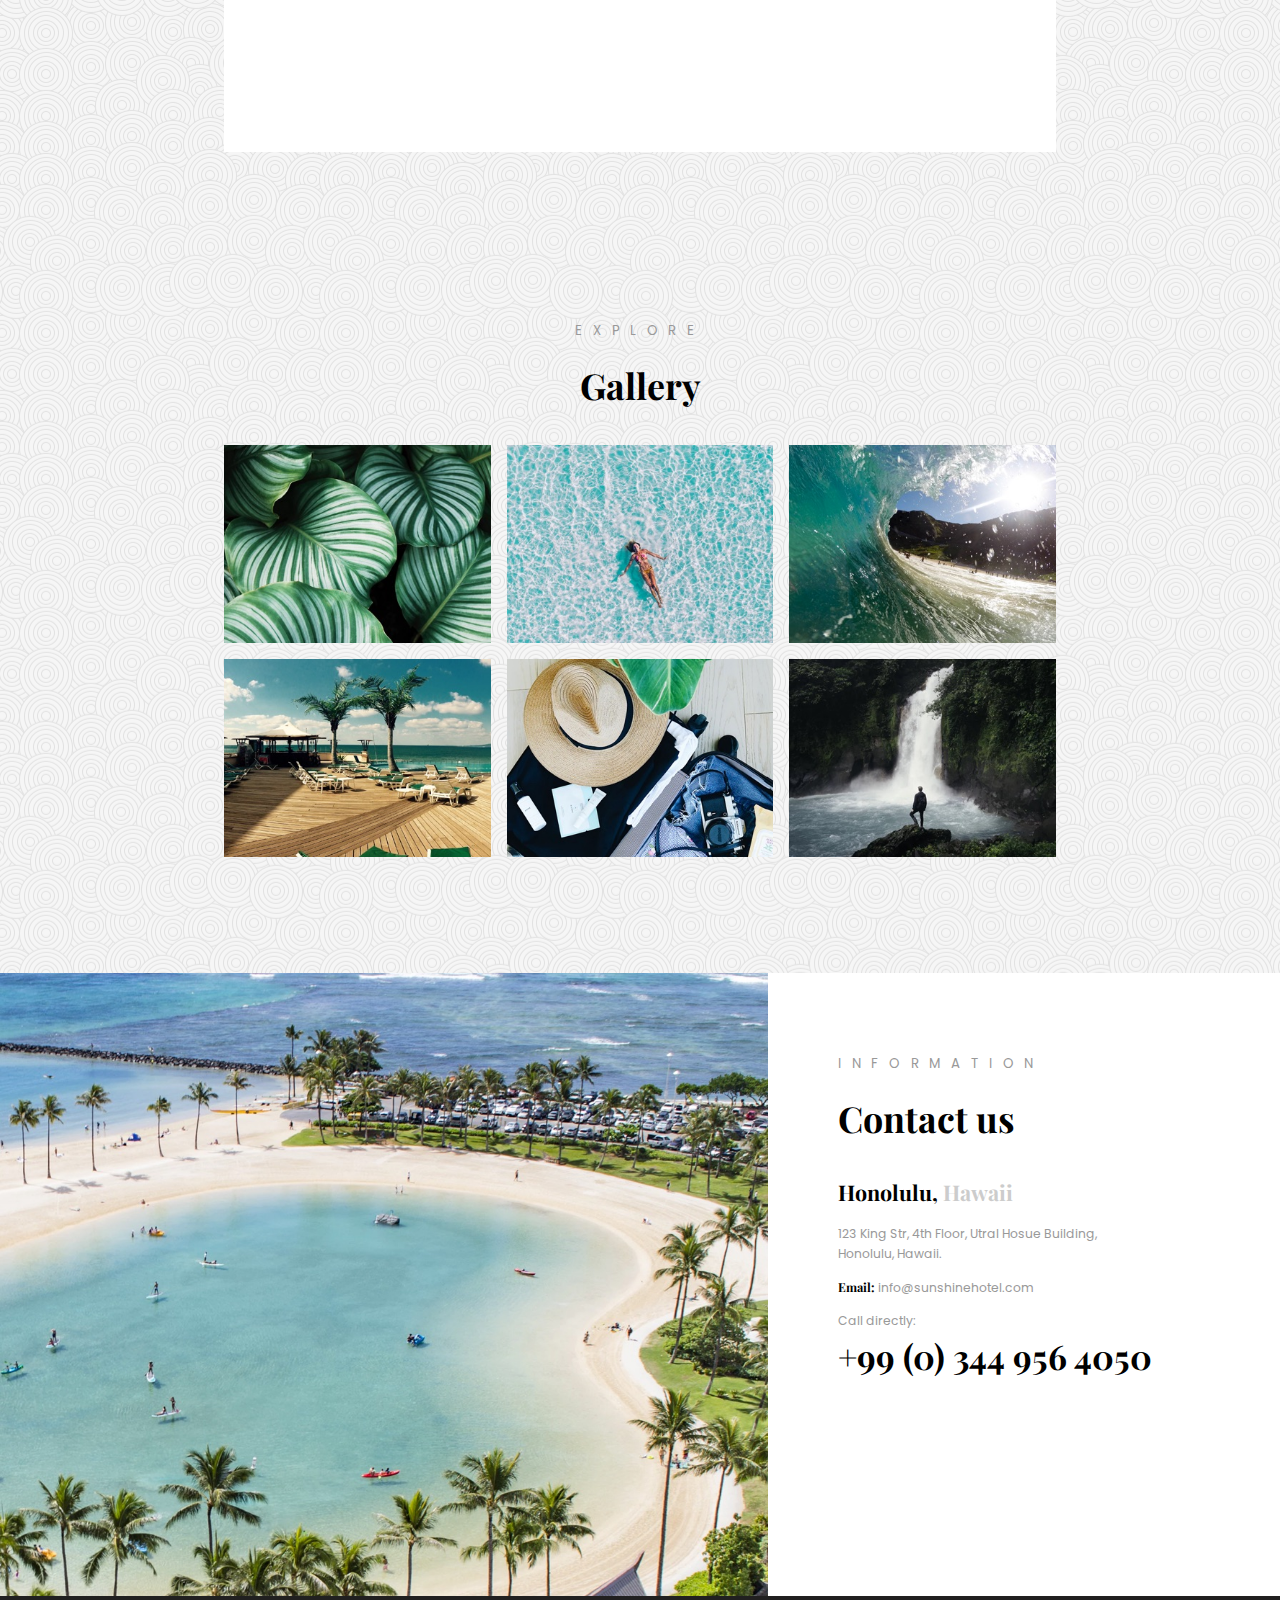
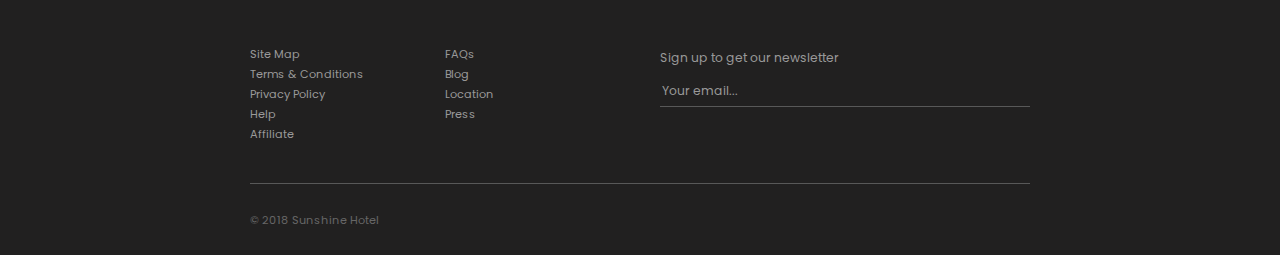
==== commit 36dc063c: "Changed icons to before elements" ====
--- a/index.html
+++ b/index.html
@@ -68,16 +68,12 @@
 			<div class="wrapper clearfix">
 				<ul class="itemsList clearfix">
 					<li class="clearfix">
-						<i class="fas fa-sun"></i>
-
 						<div class="itemsText">
 							<h4>sunny season</h4>
 							<p>Travelblogger colorful whimsical wanderlust simple travelblogger pretty excursion. Adventure WordpRess wanderlust modern organized.</p>
 						</div>
 					</li>
 					<li class="clearfix">
-						<i class="fas fa-utensils"></i>
-
 						<div class="itemsText">
 							<h4>five star restaurant</h4>
 							<p>Organized excursion, simple Travel adventure travelblogger travelblogger simple. Cute cute design whimsical travelblogger
@@ -85,16 +81,12 @@
 						</div>
 					</li>
 					<li class="clearfix">
-						<i class="fas fa-plane"></i>
-
 						<div class="itemsText">
 							<h4>flight included</h4>
 							<p>Organized excursion, simple Travel adventure travelblogger travelblogger simple. Cute cute design whimsical travelblogger darn colorful.</p>
 						</div>
 					</li>
 					<li class="clearfix">
-						<i class="fas fa-glass-martini"></i>
-
 						<div class="itemsText">
 							<h4>all inclusive</h4>
 							<p>Travelblogger colorful whimsical wanderlust simple travelblogger pretty excursion. Adventure Wordpress wanderlust modern
@@ -102,16 +94,12 @@
 						</div>
 					</li>
 					<li class="clearfix">
-						<i class="fas fa-leaf"></i>
-
 						<div class="itemsText">
 							<h4>guided nature excursions</h4>
 							<p>Travelblogger colorful whimsical wanderlust simple travelblogger pretty excursion. Adventure Wordpress wanderlust modern organized.</p>
 						</div>
 					</li>
 					<li class="clearfix">
-						<i class="fas fa-bell"></i>
-
 						<div class="itemsText">
 							<h4>wake up service</h4>
 							<p>Organized excursion, simple Travel adventure travelblogger travelblogger simple. Cute cute design whimsical travelblogger darn colorful.</p>
--- a/style.css
+++ b/style.css
@@ -265,7 +265,7 @@
     height: 90vh;
     margin: 0;
     padding-top: 100px;
-    padding-right: 80px;
+    padding-right: 40px;
 }
 
 .itemsList li {
@@ -274,6 +274,40 @@
     margin-top: 20px;
     min-height: 110px;
     padding: 2px;
+    position: relative;
+}
+
+.itemsList li:before {
+    font-family: 'Font Awesome 5 Free';
+    position: absolute;
+    font-size: 2.5rem;
+    left: -40px;
+    font-weight: 700;
+}
+
+.itemsList li:nth-of-type(1)::before {
+    content: '\f185';
+}
+
+.itemsList li:nth-of-type(2)::before {
+    content: '\f2e7';
+}
+
+.itemsList li:nth-of-type(3)::before {
+    content: '\f072';
+    transform: rotate(-40deg);
+}
+
+.itemsList li:nth-of-type(4)::before {
+    content: '\f000';
+}
+
+.itemsList li:nth-of-type(5)::before {
+    content: '\f06c';
+}
+
+.itemsList li:nth-of-type(6)::before {
+    content: '\f0f3';
 }
 
 .itemsSection img {
@@ -282,13 +316,6 @@
     position: absolute;
     top: 0;
     right: 0;
-}
-
-.itemsList i {
-    float: left;
-    width: calc(10% - 30px);
-    font-size: 2.2em;
-    margin-right: 30px;
 }
 
 .itemsText h4,
